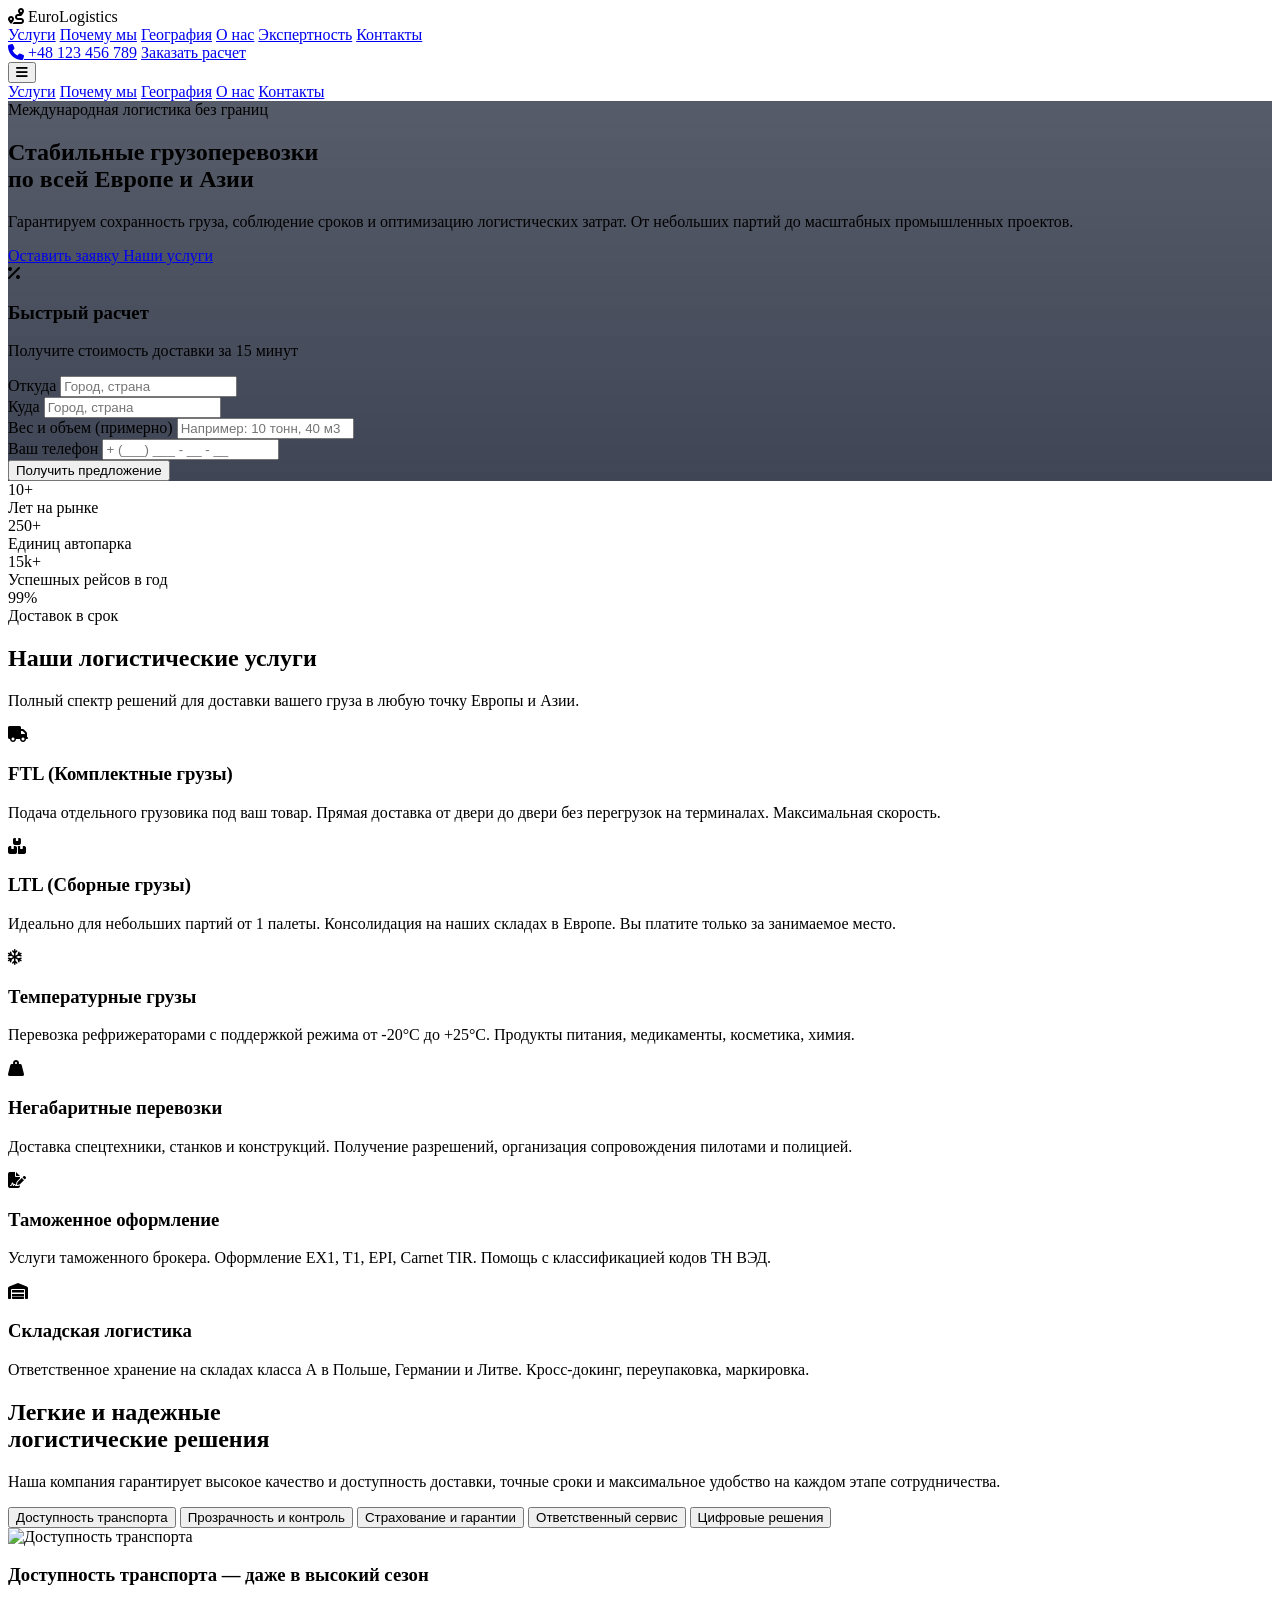
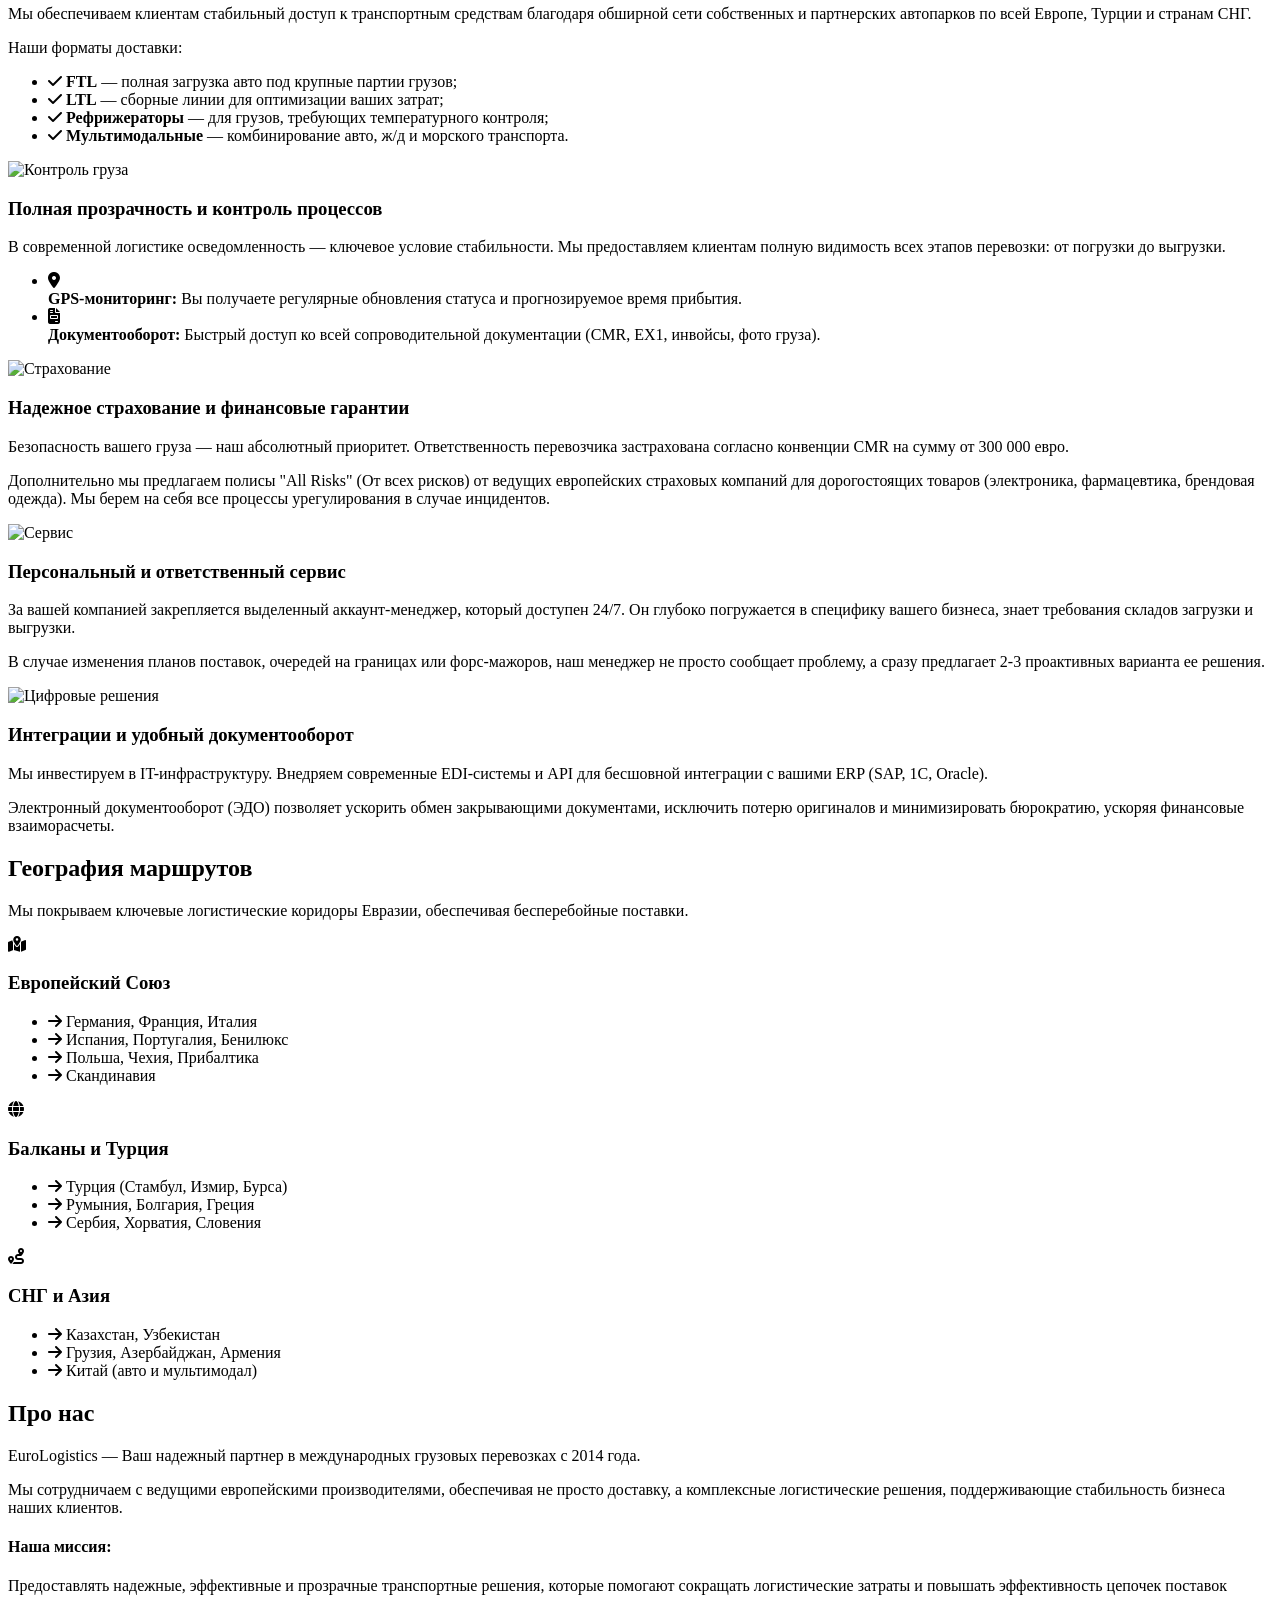
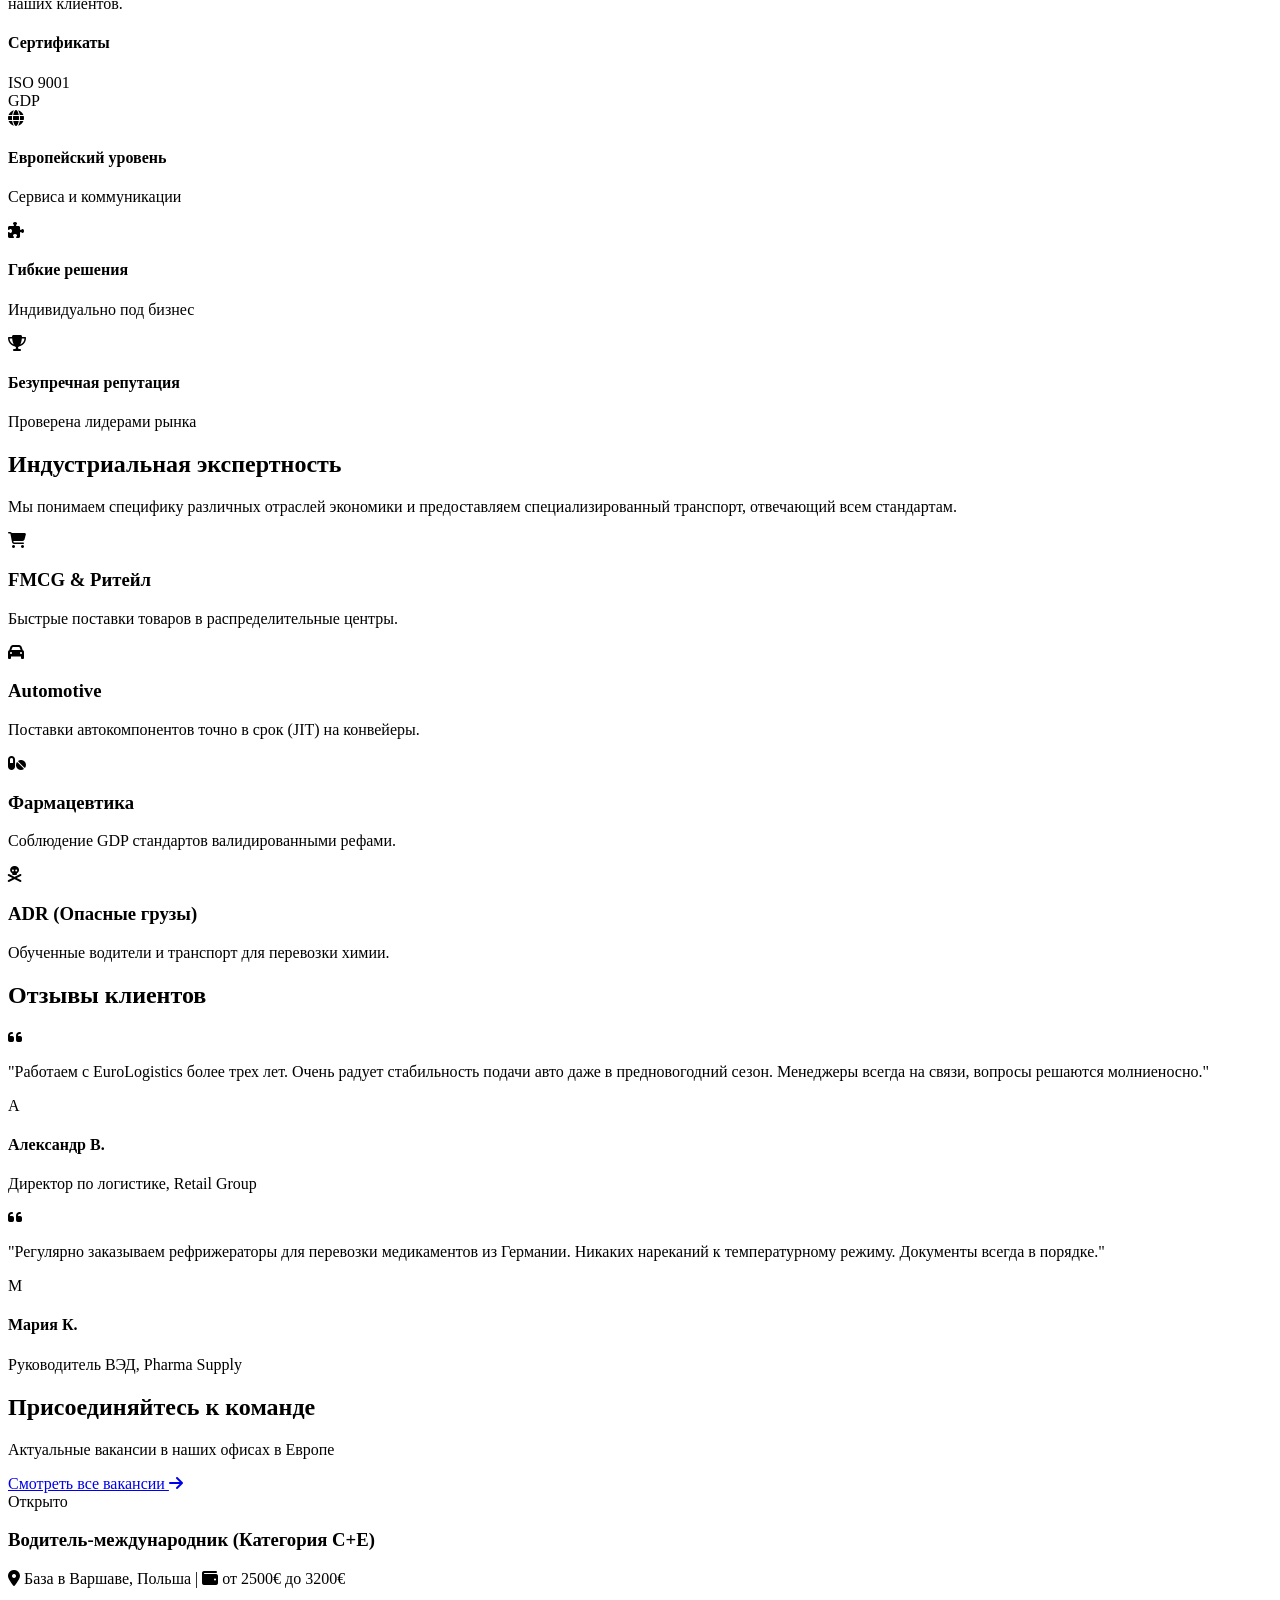
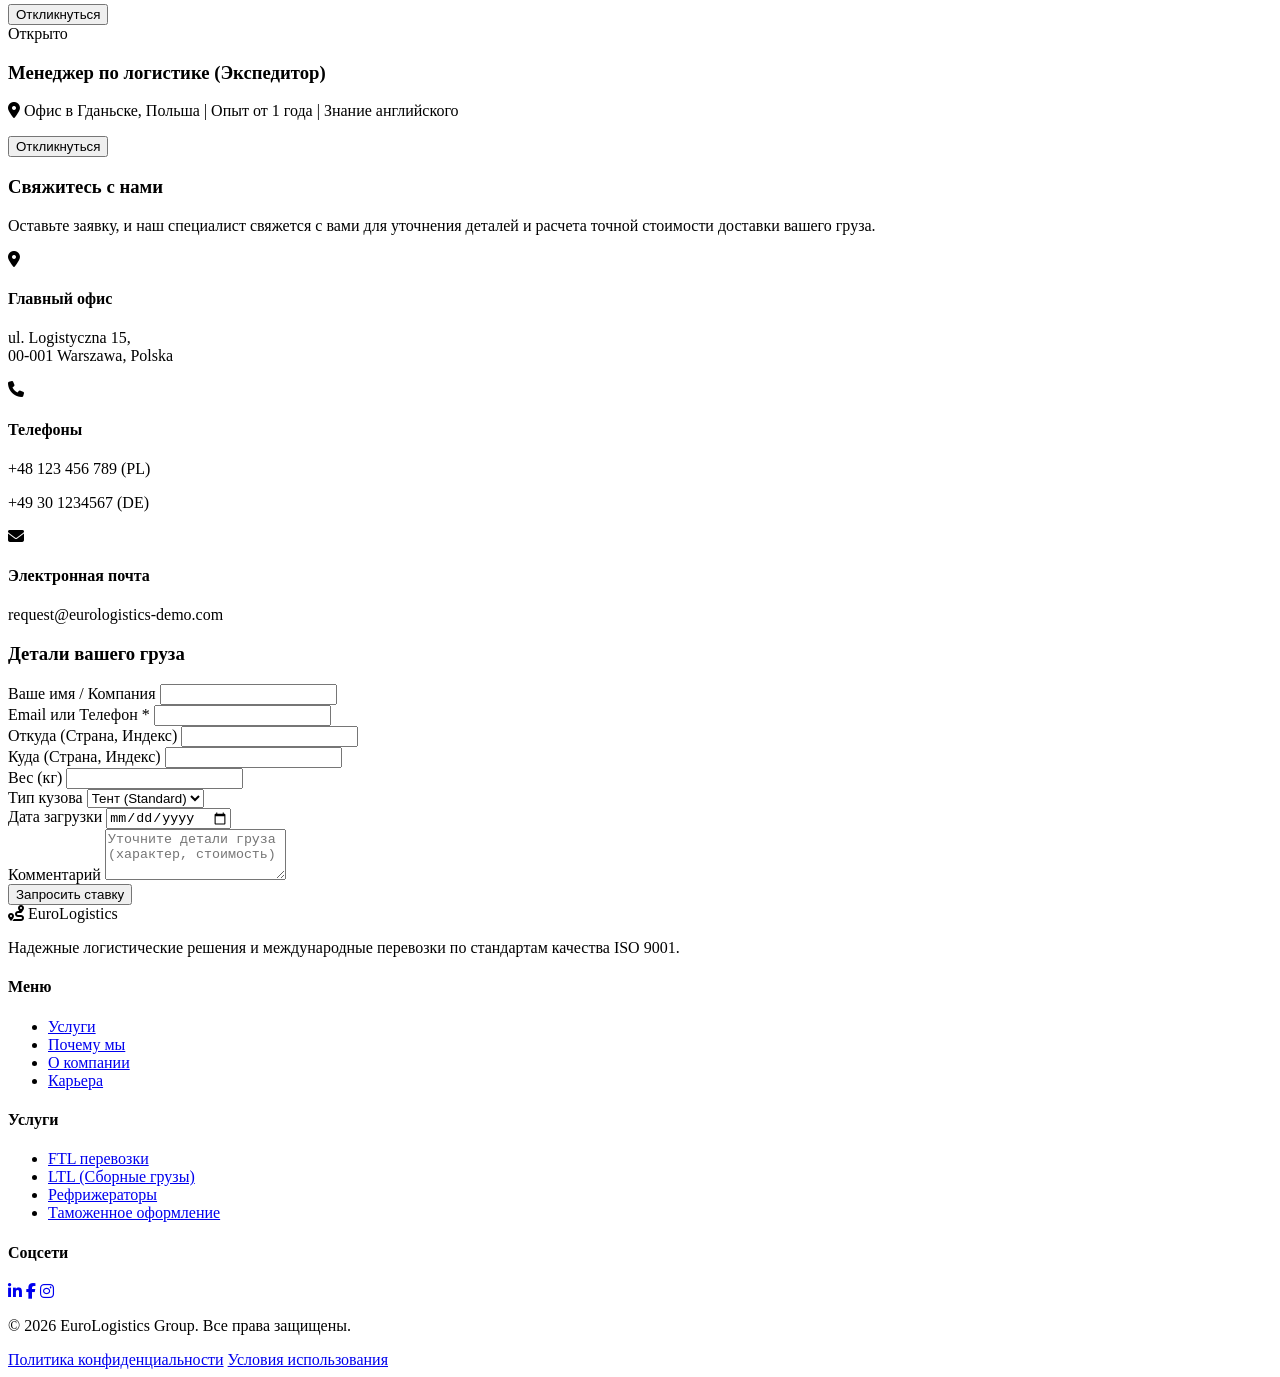
==== web_projects/EuroLogistics.html @ c2e9f3ca "Create EuroLogistics.html" ====
<!DOCTYPE html>
<html lang="ru" class="scroll-smooth">
<head>
  <meta charset="UTF-8">
  <meta name="viewport" content="width=device-width, initial-scale=1.0">
  <title>EuroLogistics - Комплексные логистические решения</title>
  <script src="https://cdn.tailwindcss.com"></script>
  <link rel="stylesheet" href="https://cdnjs.cloudflare.com/ajax/libs/font-awesome/6.4.0/css/all.min.css">
  <link href="https://fonts.googleapis.com/css2?family=Inter:wght@300;400;500;600;700;800&display=swap" rel="stylesheet">
  <script>
    tailwind.config = {
      theme: {
        extend: {
          fontFamily: {
            sans: ['Inter', 'sans-serif'],
          },
          colors: {
            primary: '#0f172a',
            accent: '#dc2626',
            light: '#f8fafc',
            dark: '#1e293b'
          }
        }
      }
    }
  </script>
  <style>
    .hero-bg {
      background-image: linear-gradient(rgba(15, 23, 42, 0.7), rgba(15, 23, 42, 0.8)), url('https://images.unsplash.com/photo-1519003722824-194d4455a60c?ixlib=rb-4.0.3&auto=format&fit=crop&w=1920&q=80');
      background-size: cover;
      background-position: center;
    }
    .animate-fade-in {
      animation: fadeIn 0.4s ease-in-out;
    }
    @keyframes fadeIn {
      from { opacity: 0; transform: translateY(10px); }
      to { opacity: 1; transform: translateY(0); }
    }
  </style>
</head>
<body class="font-sans text-gray-800 antialiased bg-white">

<nav class="fixed w-full z-50 bg-white/95 backdrop-blur-sm shadow-sm border-b border-gray-100 transition duration-300">
  <div class="max-w-7xl mx-auto px-4 sm:px-6 lg:px-8">
    <div class="flex justify-between items-center h-20">
      <div class="flex-shrink-0 flex items-center cursor-pointer">
        <i class="fa-solid fa-route text-accent text-3xl mr-2"></i>
        <span class="font-extrabold text-2xl tracking-tight text-primary">Euro<span class="text-accent">Logistics</span></span>
      </div>
      <div class="hidden lg:flex space-x-6">
        <a href="#services" class="text-sm font-semibold text-gray-700 hover:text-accent transition">Услуги</a>
        <a href="#solutions" class="text-sm font-semibold text-gray-700 hover:text-accent transition">Почему мы</a>
        <a href="#geography" class="text-sm font-semibold text-gray-700 hover:text-accent transition">География</a>
        <a href="#about" class="text-sm font-semibold text-gray-700 hover:text-accent transition">О нас</a>
        <a href="#expertise" class="text-sm font-semibold text-gray-700 hover:text-accent transition">Экспертность</a>
        <a href="#contact" class="text-sm font-semibold text-gray-700 hover:text-accent transition">Контакты</a>
      </div>
      <div class="hidden lg:flex items-center space-x-4">
        <a href="tel:+48123456789" class="font-bold text-primary"><i class="fa-solid fa-phone mr-1 text-accent"></i> +48 123 456 789</a>
        <a href="#contact" class="bg-accent text-white px-5 py-2.5 rounded text-sm font-bold hover:bg-red-700 transition shadow-md">Заказать расчет</a>
      </div>
      <div class="lg:hidden flex items-center">
        <button id="mobile-menu-btn" class="text-primary focus:outline-none">
          <i class="fa-solid fa-bars text-2xl"></i>
        </button>
      </div>
    </div>
  </div>
  <div id="mobile-menu" class="hidden lg:hidden bg-white border-t border-gray-100">
    <div class="px-2 pt-2 pb-3 space-y-1 sm:px-3 flex flex-col">
      <a href="#services" class="block px-3 py-2 text-base font-medium text-gray-700 hover:text-accent hover:bg-gray-50">Услуги</a>
      <a href="#solutions" class="block px-3 py-2 text-base font-medium text-gray-700 hover:text-accent hover:bg-gray-50">Почему мы</a>
      <a href="#geography" class="block px-3 py-2 text-base font-medium text-gray-700 hover:text-accent hover:bg-gray-50">География</a>
      <a href="#about" class="block px-3 py-2 text-base font-medium text-gray-700 hover:text-accent hover:bg-gray-50">О нас</a>
      <a href="#contact" class="block px-3 py-2 text-base font-medium text-gray-700 hover:text-accent hover:bg-gray-50">Контакты</a>
    </div>
  </div>
</nav>

<section class="hero-bg relative pt-32 pb-24 lg:pt-40 lg:pb-32 flex items-center min-h-[85vh]">
  <div class="relative max-w-7xl mx-auto px-4 sm:px-6 lg:px-8 flex flex-col lg:flex-row items-center gap-12">
    <div class="lg:w-3/5 text-center lg:text-left">
      <div class="inline-block bg-accent/20 border border-accent/50 text-white px-4 py-1.5 rounded-full text-sm font-semibold mb-6 backdrop-blur-sm">
        Международная логистика без границ
      </div>
      <h1 class="text-4xl md:text-5xl lg:text-6xl font-extrabold text-white leading-tight mb-6">
        Стабильные грузоперевозки <br class="hidden md:block">
        <span class="text-transparent bg-clip-text bg-gradient-to-r from-red-400 to-accent">по всей Европе и Азии</span>
      </h1>
      <p class="text-lg md:text-xl text-gray-300 mb-8 max-w-2xl mx-auto lg:mx-0">
        Гарантируем сохранность груза, соблюдение сроков и оптимизацию логистических затрат. От небольших партий до масштабных промышленных проектов.
      </p>
      <div class="flex flex-col sm:flex-row gap-4 justify-center lg:justify-start">
        <a href="#contact" class="bg-accent text-white px-8 py-4 rounded font-bold text-lg hover:bg-red-700 transition shadow-lg shadow-red-900/50">
          Оставить заявку
        </a>
        <a href="#services" class="bg-white/10 border border-white/30 text-white px-8 py-4 rounded font-bold text-lg hover:bg-white hover:text-primary transition backdrop-blur-sm">
          Наши услуги
        </a>
      </div>
    </div>

    <div class="lg:w-2/5 w-full max-w-md bg-white p-8 rounded-xl shadow-2xl relative">
      <div class="absolute -top-4 -right-4 bg-accent w-12 h-12 rounded-full flex items-center justify-center shadow-lg text-white">
        <i class="fa-solid fa-percent text-xl"></i>
      </div>
      <h3 class="text-2xl font-bold mb-2 text-primary">Быстрый расчет</h3>
      <p class="text-gray-500 text-sm mb-6">Получите стоимость доставки за 15 минут</p>
      <form class="space-y-4">
        <div class="flex gap-4">
          <div class="w-1/2">
            <label class="block text-xs font-semibold text-gray-500 mb-1 uppercase">Откуда</label>
            <input type="text" placeholder="Город, страна" class="w-full px-4 py-2.5 bg-gray-50 border border-gray-200 rounded focus:bg-white focus:outline-none focus:ring-2 focus:ring-accent/50 focus:border-accent transition">
          </div>
          <div class="w-1/2">
            <label class="block text-xs font-semibold text-gray-500 mb-1 uppercase">Куда</label>
            <input type="text" placeholder="Город, страна" class="w-full px-4 py-2.5 bg-gray-50 border border-gray-200 rounded focus:bg-white focus:outline-none focus:ring-2 focus:ring-accent/50 focus:border-accent transition">
          </div>
        </div>
        <div>
          <label class="block text-xs font-semibold text-gray-500 mb-1 uppercase">Вес и объем (примерно)</label>
          <input type="text" placeholder="Например: 10 тонн, 40 м3" class="w-full px-4 py-2.5 bg-gray-50 border border-gray-200 rounded focus:bg-white focus:outline-none focus:ring-2 focus:ring-accent/50 focus:border-accent transition">
        </div>
        <div>
          <label class="block text-xs font-semibold text-gray-500 mb-1 uppercase">Ваш телефон</label>
          <input type="tel" placeholder="+ (___) ___ - __ - __" class="w-full px-4 py-2.5 bg-gray-50 border border-gray-200 rounded focus:bg-white focus:outline-none focus:ring-2 focus:ring-accent/50 focus:border-accent transition">
        </div>
        <button type="button" class="w-full bg-primary text-white font-bold py-3.5 rounded hover:bg-slate-800 transition mt-2">
          Получить предложение
        </button>
      </form>
    </div>
  </div>
</section>

<section class="bg-primary text-white py-12 border-b border-gray-800">
  <div class="max-w-7xl mx-auto px-4 sm:px-6 lg:px-8">
    <div class="grid grid-cols-2 md:grid-cols-4 gap-8 text-center divide-x divide-gray-700">
      <div>
        <div class="text-4xl font-extrabold text-accent mb-2">10+</div>
        <div class="text-sm font-medium text-gray-400">Лет на рынке</div>
      </div>
      <div>
        <div class="text-4xl font-extrabold text-accent mb-2">250+</div>
        <div class="text-sm font-medium text-gray-400">Единиц автопарка</div>
      </div>
      <div>
        <div class="text-4xl font-extrabold text-accent mb-2">15k+</div>
        <div class="text-sm font-medium text-gray-400">Успешных рейсов в год</div>
      </div>
      <div>
        <div class="text-4xl font-extrabold text-accent mb-2">99%</div>
        <div class="text-sm font-medium text-gray-400">Доставок в срок</div>
      </div>
    </div>
  </div>
</section>

<section id="services" class="py-24 bg-white">
  <div class="max-w-7xl mx-auto px-4 sm:px-6 lg:px-8">
    <div class="text-center mb-16">
      <h2 class="text-3xl md:text-4xl font-extrabold text-primary mb-4">Наши логистические <span class="text-accent">услуги</span></h2>
      <p class="text-gray-600 max-w-2xl mx-auto">Полный спектр решений для доставки вашего груза в любую точку Европы и Азии.</p>
    </div>

    <div class="grid md:grid-cols-2 lg:grid-cols-3 gap-8">
      <div class="bg-light p-8 rounded-xl shadow-sm hover:shadow-xl transition duration-300 border border-gray-100 group">
        <div class="w-16 h-16 bg-white rounded-full flex items-center justify-center mb-6 shadow-sm group-hover:bg-accent group-hover:text-white transition">
          <i class="fa-solid fa-truck text-2xl text-primary group-hover:text-white"></i>
        </div>
        <h3 class="text-xl font-bold mb-3 text-primary">FTL (Комплектные грузы)</h3>
        <p class="text-gray-600 text-sm">Подача отдельного грузовика под ваш товар. Прямая доставка от двери до двери без перегрузок на терминалах. Максимальная скорость.</p>
      </div>

      <div class="bg-light p-8 rounded-xl shadow-sm hover:shadow-xl transition duration-300 border border-gray-100 group">
        <div class="w-16 h-16 bg-white rounded-full flex items-center justify-center mb-6 shadow-sm group-hover:bg-accent group-hover:text-white transition">
          <i class="fa-solid fa-boxes-stacked text-2xl text-primary group-hover:text-white"></i>
        </div>
        <h3 class="text-xl font-bold mb-3 text-primary">LTL (Сборные грузы)</h3>
        <p class="text-gray-600 text-sm">Идеально для небольших партий от 1 палеты. Консолидация на наших складах в Европе. Вы платите только за занимаемое место.</p>
      </div>

      <div class="bg-light p-8 rounded-xl shadow-sm hover:shadow-xl transition duration-300 border border-gray-100 group">
        <div class="w-16 h-16 bg-white rounded-full flex items-center justify-center mb-6 shadow-sm group-hover:bg-accent group-hover:text-white transition">
          <i class="fa-regular fa-snowflake text-2xl text-primary group-hover:text-white"></i>
        </div>
        <h3 class="text-xl font-bold mb-3 text-primary">Температурные грузы</h3>
        <p class="text-gray-600 text-sm">Перевозка рефрижераторами с поддержкой режима от -20°C до +25°C. Продукты питания, медикаменты, косметика, химия.</p>
      </div>

      <div class="bg-light p-8 rounded-xl shadow-sm hover:shadow-xl transition duration-300 border border-gray-100 group">
        <div class="w-16 h-16 bg-white rounded-full flex items-center justify-center mb-6 shadow-sm group-hover:bg-accent group-hover:text-white transition">
          <i class="fa-solid fa-weight-hanging text-2xl text-primary group-hover:text-white"></i>
        </div>
        <h3 class="text-xl font-bold mb-3 text-primary">Негабаритные перевозки</h3>
        <p class="text-gray-600 text-sm">Доставка спецтехники, станков и конструкций. Получение разрешений, организация сопровождения пилотами и полицией.</p>
      </div>

      <div class="bg-light p-8 rounded-xl shadow-sm hover:shadow-xl transition duration-300 border border-gray-100 group">
        <div class="w-16 h-16 bg-white rounded-full flex items-center justify-center mb-6 shadow-sm group-hover:bg-accent group-hover:text-white transition">
          <i class="fa-solid fa-file-signature text-2xl text-primary group-hover:text-white"></i>
        </div>
        <h3 class="text-xl font-bold mb-3 text-primary">Таможенное оформление</h3>
        <p class="text-gray-600 text-sm">Услуги таможенного брокера. Оформление EX1, T1, EPI, Carnet TIR. Помощь с классификацией кодов ТН ВЭД.</p>
      </div>

      <div class="bg-light p-8 rounded-xl shadow-sm hover:shadow-xl transition duration-300 border border-gray-100 group">
        <div class="w-16 h-16 bg-white rounded-full flex items-center justify-center mb-6 shadow-sm group-hover:bg-accent group-hover:text-white transition">
          <i class="fa-solid fa-warehouse text-2xl text-primary group-hover:text-white"></i>
        </div>
        <h3 class="text-xl font-bold mb-3 text-primary">Складская логистика</h3>
        <p class="text-gray-600 text-sm">Ответственное хранение на складах класса А в Польше, Германии и Литве. Кросс-докинг, переупаковка, маркировка.</p>
      </div>
    </div>
  </div>
</section>

<section id="solutions" class="py-24 bg-light border-y border-gray-200">
  <div class="max-w-7xl mx-auto px-4 sm:px-6 lg:px-8">
    <div class="mb-12">
      <h2 class="text-3xl md:text-4xl font-extrabold text-primary mb-4">Легкие и надежные <br>логистические решения</h2>
      <p class="text-gray-600 max-w-2xl">Наша компания гарантирует высокое качество и доступность доставки, точные сроки и максимальное удобство на каждом этапе сотрудничества.</p>
    </div>

    <div class="flex flex-col lg:flex-row gap-10">
      <div class="lg:w-1/4 space-y-2">
        <button class="tab-btn w-full text-left px-5 py-4 border-l-4 border-accent text-primary font-bold bg-white shadow-sm transition-all rounded-r" data-target="tab-availability">
          Доступность транспорта
        </button>
        <button class="tab-btn w-full text-left px-5 py-4 border-l-4 border-transparent text-gray-500 hover:bg-gray-50 font-medium transition-all rounded-r" data-target="tab-transparency">
          Прозрачность и контроль
        </button>
        <button class="tab-btn w-full text-left px-5 py-4 border-l-4 border-transparent text-gray-500 hover:bg-gray-50 font-medium transition-all rounded-r" data-target="tab-insurance">
          Страхование и гарантии
        </button>
        <button class="tab-btn w-full text-left px-5 py-4 border-l-4 border-transparent text-gray-500 hover:bg-gray-50 font-medium transition-all rounded-r" data-target="tab-service">
          Ответственный сервис
        </button>
        <button class="tab-btn w-full text-left px-5 py-4 border-l-4 border-transparent text-gray-500 hover:bg-gray-50 font-medium transition-all rounded-r" data-target="tab-finance">
          Цифровые решения
        </button>
      </div>

      <div class="lg:w-3/4 bg-white p-8 rounded-xl shadow-lg border border-gray-100">
        <div id="tab-availability" class="tab-content block animate-fade-in">
          <img src="https://images.unsplash.com/photo-1601584115197-04ecc0da31d7?ixlib=rb-4.0.3&auto=format&fit=crop&w=1200&q=80" alt="Доступность транспорта" class="w-full h-72 object-cover rounded-lg mb-8">
          <h3 class="text-2xl font-bold text-primary mb-4">Доступность транспорта — даже в высокий сезон</h3>
          <p class="text-gray-600 mb-4">Мы обеспечиваем клиентам стабильный доступ к транспортным средствам благодаря обширной сети собственных и партнерских автопарков по всей Европе, Турции и странам СНГ.</p>
          <p class="text-gray-600 mb-4 font-semibold">Наши форматы доставки:</p>
          <ul class="space-y-2 text-gray-600 mb-6">
            <li><i class="fa-solid fa-check text-accent mr-2"></i> <b>FTL</b> — полная загрузка авто под крупные партии грузов;</li>
            <li><i class="fa-solid fa-check text-accent mr-2"></i> <b>LTL</b> — сборные линии для оптимизации ваших затрат;</li>
            <li><i class="fa-solid fa-check text-accent mr-2"></i> <b>Рефрижераторы</b> — для грузов, требующих температурного контроля;</li>
            <li><i class="fa-solid fa-check text-accent mr-2"></i> <b>Мультимодальные</b> — комбинирование авто, ж/д и морского транспорта.</li>
          </ul>
        </div>

        <div id="tab-transparency" class="tab-content hidden animate-fade-in">
          <img src="https://images.unsplash.com/photo-1519003300449-424ad0405076?ixlib=rb-4.0.3&auto=format&fit=crop&w=1200&q=80" alt="Контроль груза" class="w-full h-72 object-cover rounded-lg mb-8">
          <h3 class="text-2xl font-bold text-primary mb-4">Полная прозрачность и контроль процессов</h3>
          <p class="text-gray-600 mb-4">В современной логистике осведомленность — ключевое условие стабильности. Мы предоставляем клиентам полную видимость всех этапов перевозки: от погрузки до выгрузки.</p>
          <ul class="space-y-4 text-gray-600 mb-6 mt-6">
            <li class="flex items-start">
              <div class="bg-red-100 p-2 rounded text-accent mr-4 mt-1"><i class="fa-solid fa-location-dot"></i></div>
              <div><b>GPS-мониторинг:</b> Вы получаете регулярные обновления статуса и прогнозируемое время прибытия.</div>
            </li>
            <li class="flex items-start">
              <div class="bg-red-100 p-2 rounded text-accent mr-4 mt-1"><i class="fa-solid fa-file-invoice"></i></div>
              <div><b>Документооборот:</b> Быстрый доступ ко всей сопроводительной документации (CMR, EX1, инвойсы, фото груза).</div>
            </li>
          </ul>
        </div>

        <div id="tab-insurance" class="tab-content hidden animate-fade-in">
          <img src="https://images.unsplash.com/photo-1454165804606-c3d57bc86b40?ixlib=rb-4.0.3&auto=format&fit=crop&w=1200&q=80" alt="Страхование" class="w-full h-72 object-cover rounded-lg mb-8">
          <h3 class="text-2xl font-bold text-primary mb-4">Надежное страхование и финансовые гарантии</h3>
          <p class="text-gray-600 mb-4">Безопасность вашего груза — наш абсолютный приоритет. Ответственность перевозчика застрахована согласно конвенции CMR на сумму от 300 000 евро.</p>
          <p class="text-gray-600 mb-4">Дополнительно мы предлагаем полисы "All Risks" (От всех рисков) от ведущих европейских страховых компаний для дорогостоящих товаров (электроника, фармацевтика, брендовая одежда). Мы берем на себя все процессы урегулирования в случае инцидентов.</p>
        </div>

        <div id="tab-service" class="tab-content hidden animate-fade-in">
          <img src="https://images.unsplash.com/photo-1556740738-b6a63e27c4df?ixlib=rb-4.0.3&auto=format&fit=crop&w=1200&q=80" alt="Сервис" class="w-full h-72 object-cover rounded-lg mb-8">
          <h3 class="text-2xl font-bold text-primary mb-4">Персональный и ответственный сервис</h3>
          <p class="text-gray-600 mb-4">За вашей компанией закрепляется выделенный аккаунт-менеджер, который доступен 24/7. Он глубоко погружается в специфику вашего бизнеса, знает требования складов загрузки и выгрузки.</p>
          <p class="text-gray-600 mb-4">В случае изменения планов поставок, очередей на границах или форс-мажоров, наш менеджер не просто сообщает проблему, а сразу предлагает 2-3 проактивных варианта ее решения.</p>
        </div>

        <div id="tab-finance" class="tab-content hidden animate-fade-in">
          <img src="https://images.unsplash.com/photo-1460925895917-afdab827c52f?ixlib=rb-4.0.3&auto=format&fit=crop&w=1200&q=80" alt="Цифровые решения" class="w-full h-72 object-cover rounded-lg mb-8">
          <h3 class="text-2xl font-bold text-primary mb-4">Интеграции и удобный документооборот</h3>
          <p class="text-gray-600 mb-4">Мы инвестируем в IT-инфраструктуру. Внедряем современные EDI-системы и API для бесшовной интеграции с вашими ERP (SAP, 1C, Oracle).</p>
          <p class="text-gray-600 mb-4">Электронный документооборот (ЭДО) позволяет ускорить обмен закрывающими документами, исключить потерю оригиналов и минимизировать бюрократию, ускоряя финансовые взаиморасчеты.</p>
        </div>
      </div>
    </div>
  </div>
</section>
  
<section id="geography" class="py-24 bg-primary text-white">
  <div class="max-w-7xl mx-auto px-4 sm:px-6 lg:px-8">
    <div class="text-center mb-16">
      <h2 class="text-3xl md:text-4xl font-extrabold mb-4">География <span class="text-accent">маршрутов</span></h2>
      <p class="text-gray-400 max-w-2xl mx-auto">Мы покрываем ключевые логистические коридоры Евразии, обеспечивая бесперебойные поставки.</p>
    </div>
    <div class="grid grid-cols-1 md:grid-cols-3 gap-8">
      <div class="p-8 border border-gray-700 rounded-xl bg-dark">
        <i class="fa-solid fa-map-location-dot text-4xl text-accent mb-6"></i>
        <h3 class="text-xl font-bold mb-4">Европейский Союз</h3>
        <ul class="space-y-2 text-gray-400">
          <li><i class="fa-solid fa-arrow-right text-xs text-accent mr-2"></i> Германия, Франция, Италия</li>
          <li><i class="fa-solid fa-arrow-right text-xs text-accent mr-2"></i> Испания, Португалия, Бенилюкс</li>
          <li><i class="fa-solid fa-arrow-right text-xs text-accent mr-2"></i> Польша, Чехия, Прибалтика</li>
          <li><i class="fa-solid fa-arrow-right text-xs text-accent mr-2"></i> Скандинавия</li>
        </ul>
      </div>
      <div class="p-8 border border-gray-700 rounded-xl bg-dark">
        <i class="fa-solid fa-globe text-4xl text-accent mb-6"></i>
        <h3 class="text-xl font-bold mb-4">Балканы и Турция</h3>
        <ul class="space-y-2 text-gray-400">
          <li><i class="fa-solid fa-arrow-right text-xs text-accent mr-2"></i> Турция (Стамбул, Измир, Бурса)</li>
          <li><i class="fa-solid fa-arrow-right text-xs text-accent mr-2"></i> Румыния, Болгария, Греция</li>
          <li><i class="fa-solid fa-arrow-right text-xs text-accent mr-2"></i> Сербия, Хорватия, Словения</li>
        </ul>
      </div>
      <div class="p-8 border border-gray-700 rounded-xl bg-dark">
        <i class="fa-solid fa-route text-4xl text-accent mb-6"></i>
        <h3 class="text-xl font-bold mb-4">СНГ и Азия</h3>
        <ul class="space-y-2 text-gray-400">
          <li><i class="fa-solid fa-arrow-right text-xs text-accent mr-2"></i> Казахстан, Узбекистан</li>
          <li><i class="fa-solid fa-arrow-right text-xs text-accent mr-2"></i> Грузия, Азербайджан, Армения</li>
          <li><i class="fa-solid fa-arrow-right text-xs text-accent mr-2"></i> Китай (авто и мультимодал)</li>
        </ul>
      </div>
    </div>
  </div>
</section>


<section id="about" class="py-24 bg-white">
  <div class="max-w-7xl mx-auto px-4 sm:px-6 lg:px-8">
    <h2 class="text-3xl md:text-4xl font-extrabold text-primary mb-12">Про нас</h2>

    <p class="text-lg text-gray-800 font-semibold mb-6">EuroLogistics — Ваш надежный партнер в международных грузовых перевозках с 2014 года.</p>
    <p class="text-gray-600 mb-10 max-w-4xl">
      Мы сотрудничаем с ведущими европейскими производителями, обеспечивая не просто доставку, а комплексные логистические решения, поддерживающие стабильность бизнеса наших клиентов.
    </p>
    
    <div class="flex flex-col md:flex-row gap-6 mb-16 items-stretch">

      <div class="flex-grow bg-gray-50 p-8 md:p-10 rounded-lg border-t-4 border-[#dc2626]">
        <h4 class="text-2xl font-bold text-primary mb-4">Наша миссия:</h4>
        <p class="text-gray-600 text-base leading-relaxed">
          Предоставлять надежные, эффективные и прозрачные транспортные решения, которые помогают сокращать логистические затраты и повышать эффективность цепочек поставок наших клиентов.
        </p>
      </div>

      <div class="w-full md:w-80 bg-white p-8 rounded-lg shadow-[0_2px_15px_-3px_rgba(0,0,0,0.07)] border border-gray-100 flex flex-col items-center justify-center">
        <h4 class="text-sm font-bold text-gray-500 uppercase mb-6 tracking-wider">Сертификаты</h4>
        <div class="flex gap-4">
          <div class="w-24 h-28 bg-gray-100 flex items-center justify-center text-sm text-gray-500 font-bold border border-gray-200">ISO 9001</div>
          <div class="w-24 h-28 bg-gray-100 flex items-center justify-center text-sm text-gray-500 font-bold border border-gray-200">GDP</div>
        </div>
      </div>

    </div>

    <div class="grid md:grid-cols-3 gap-6">
      <div class="bg-white rounded-xl p-8 shadow-[0_4px_20px_-4px_rgba(0,0,0,0.05)] border border-gray-50 flex items-center gap-6 hover:-translate-y-1 transition duration-300">
        <div class="text-4xl text-accent"><i class="fa-solid fa-globe"></i></div>
        <div>
          <h4 class="font-bold text-primary text-lg">Европейский уровень</h4>
          <p class="text-sm text-gray-500 mt-1">Сервиса и коммуникации</p>
        </div>
      </div>
      <div class="bg-white rounded-xl p-8 shadow-[0_4px_20px_-4px_rgba(0,0,0,0.05)] border border-gray-50 flex items-center gap-6 hover:-translate-y-1 transition duration-300">
        <div class="text-4xl text-accent"><i class="fa-solid fa-puzzle-piece"></i></div>
        <div>
          <h4 class="font-bold text-primary text-lg">Гибкие решения</h4>
          <p class="text-sm text-gray-500 mt-1">Индивидуально под бизнес</p>
        </div>
      </div>
      <div class="bg-white rounded-xl p-8 shadow-[0_4px_20px_-4px_rgba(0,0,0,0.05)] border border-gray-50 flex items-center gap-6 hover:-translate-y-1 transition duration-300">
        <div class="text-4xl text-accent"><i class="fa-solid fa-trophy"></i></div>
        <div>
          <h4 class="font-bold text-primary text-lg">Безупречная репутация</h4>
          <p class="text-sm text-gray-500 mt-1">Проверена лидерами рынка</p>
        </div>
      </div>
    </div>
  </div>
</section>

<section id="expertise" class="py-24 bg-light border-y border-gray-200">
  <div class="max-w-7xl mx-auto px-4 sm:px-6 lg:px-8">
    <div class="text-center mb-16">
      <h2 class="text-3xl md:text-4xl font-extrabold mb-4 text-primary">Индустриальная <span class="text-accent">экспертность</span></h2>
      <p class="text-gray-600 max-w-2xl mx-auto">Мы понимаем специфику различных отраслей экономики и предоставляем специализированный транспорт, отвечающий всем стандартам.</p>
    </div>

    <div class="grid grid-cols-2 md:grid-cols-4 gap-6 text-center">
      <div class="p-8 border border-gray-200 rounded-xl bg-white hover:shadow-lg transition">
        <i class="fa-solid fa-cart-shopping text-4xl text-accent mb-4"></i>
        <h3 class="font-bold text-lg mb-2 text-primary">FMCG & Ритейл</h3>
        <p class="text-sm text-gray-500">Быстрые поставки товаров в распределительные центры.</p>
      </div>
      <div class="p-8 border border-gray-200 rounded-xl bg-white hover:shadow-lg transition">
        <i class="fa-solid fa-car text-4xl text-accent mb-4"></i>
        <h3 class="font-bold text-lg mb-2 text-primary">Automotive</h3>
        <p class="text-sm text-gray-500">Поставки автокомпонентов точно в срок (JIT) на конвейеры.</p>
      </div>
      <div class="p-8 border border-gray-200 rounded-xl bg-white hover:shadow-lg transition">
        <i class="fa-solid fa-pills text-4xl text-accent mb-4"></i>
        <h3 class="font-bold text-lg mb-2 text-primary">Фармацевтика</h3>
        <p class="text-sm text-gray-500">Соблюдение GDP стандартов валидированными рефами.</p>
      </div>
      <div class="p-8 border border-gray-200 rounded-xl bg-white hover:shadow-lg transition">
        <i class="fa-solid fa-skull-crossbones text-4xl text-accent mb-4"></i>
        <h3 class="font-bold text-lg mb-2 text-primary">ADR (Опасные грузы)</h3>
        <p class="text-sm text-gray-500">Обученные водители и транспорт для перевозки химии.</p>
      </div>
    </div>
  </div>
</section>

<section class="py-24 bg-white">
  <div class="max-w-7xl mx-auto px-4 sm:px-6 lg:px-8">
    <h2 class="text-3xl md:text-4xl font-extrabold text-primary mb-12 text-center">Отзывы <span class="text-accent">клиентов</span></h2>
    <div class="grid md:grid-cols-2 gap-8">
      <div class="bg-gray-50 p-8 rounded-xl relative">
        <i class="fa-solid fa-quote-left text-4xl text-gray-200 absolute top-4 left-4"></i>
        <p class="text-gray-600 mb-6 relative z-10 italic">"Работаем с EuroLogistics более трех лет. Очень радует стабильность подачи авто даже в предновогодний сезон. Менеджеры всегда на связи, вопросы решаются молниеносно."</p>
        <div class="flex items-center">
          <div class="w-12 h-12 bg-primary rounded-full flex items-center justify-center text-white font-bold text-xl mr-4">А</div>
          <div>
            <h4 class="font-bold text-primary">Александр В.</h4>
            <p class="text-sm text-gray-500">Директор по логистике, Retail Group</p>
          </div>
        </div>
      </div>
      <div class="bg-gray-50 p-8 rounded-xl relative">
        <i class="fa-solid fa-quote-left text-4xl text-gray-200 absolute top-4 left-4"></i>
        <p class="text-gray-600 mb-6 relative z-10 italic">"Регулярно заказываем рефрижераторы для перевозки медикаментов из Германии. Никаких нареканий к температурному режиму. Документы всегда в порядке."</p>
        <div class="flex items-center">
          <div class="w-12 h-12 bg-accent rounded-full flex items-center justify-center text-white font-bold text-xl mr-4">M</div>
          <div>
            <h4 class="font-bold text-primary">Мария К.</h4>
            <p class="text-sm text-gray-500">Руководитель ВЭД, Pharma Supply</p>
          </div>
        </div>
      </div>
    </div>
  </div>
</section>

<section id="careers" class="py-24 bg-primary text-white">
  <div class="max-w-5xl mx-auto px-4 sm:px-6 lg:px-8">
    <div class="flex flex-col md:flex-row justify-between items-end mb-12 border-b border-gray-700 pb-4">
      <div>
        <h2 class="text-3xl md:text-4xl font-extrabold mb-2">Присоединяйтесь к <span class="text-accent">команде</span></h2>
        <p class="text-gray-400">Актуальные вакансии в наших офисах в Европе</p>
      </div>
      <a href="#contact" class="hidden md:inline-block text-accent font-bold hover:underline mt-4 md:mt-0">Смотреть все вакансии <i class="fa-solid fa-arrow-right text-sm ml-1"></i></a>
    </div>

    <div class="space-y-4">
      <div class="bg-dark p-6 rounded-lg border border-gray-700 flex flex-col md:flex-row justify-between items-center gap-4 hover:border-accent transition">
        <div>
          <div class="inline-block px-2 py-1 bg-green-900/50 text-green-400 border border-green-800 text-xs font-bold rounded mb-2">Открыто</div>
          <h3 class="text-xl font-bold mb-1">Водитель-международник (Категория C+E)</h3>
          <p class="text-sm text-gray-400"><i class="fa-solid fa-location-dot mr-1"></i> База в Варшаве, Польша | <i class="fa-solid fa-wallet ml-3 mr-1"></i> от 2500€ до 3200€</p>
        </div>
        <button class="w-full md:w-auto px-6 py-2 border-2 border-accent text-white font-bold rounded hover:bg-accent transition">Откликнуться</button>
      </div>
      <div class="bg-dark p-6 rounded-lg border border-gray-700 flex flex-col md:flex-row justify-between items-center gap-4 hover:border-accent transition">
        <div>
          <div class="inline-block px-2 py-1 bg-green-900/50 text-green-400 border border-green-800 text-xs font-bold rounded mb-2">Открыто</div>
          <h3 class="text-xl font-bold mb-1">Менеджер по логистике (Экспедитор)</h3>
          <p class="text-sm text-gray-400"><i class="fa-solid fa-location-dot mr-1"></i> Офис в Гданьске, Польша | Опыт от 1 года | Знание английского</p>
        </div>
        <button class="w-full md:w-auto px-6 py-2 border-2 border-accent text-white font-bold rounded hover:bg-accent transition">Откликнуться</button>
      </div>
    </div>
  </div>
</section>

<section id="contact" class="bg-light pt-24 pb-0">
  <div class="max-w-7xl mx-auto px-4 sm:px-6 lg:px-8 mb-24">
    <div class="bg-white rounded-2xl shadow-2xl overflow-hidden flex flex-col lg:flex-row border border-gray-200">

      <div class="lg:w-2/5 bg-primary text-white p-10 flex flex-col justify-between relative overflow-hidden">
        <div class="absolute -top-24 -left-24 w-64 h-64 bg-accent/30 rounded-full blur-3xl"></div>
        <div class="relative z-10">
          <h3 class="text-3xl font-bold mb-4">Свяжитесь с нами</h3>
          <p class="text-gray-400 mb-10 text-sm">Оставьте заявку, и наш специалист свяжется с вами для уточнения деталей и расчета точной стоимости доставки вашего груза.</p>

          <div class="space-y-8">
            <div class="flex items-start">
              <div class="bg-white/10 p-3 rounded-lg mr-4">
                <i class="fa-solid fa-location-dot text-accent text-xl"></i>
              </div>
              <div>
                <h4 class="font-bold text-gray-200">Главный офис</h4>
                <p class="text-gray-400 text-sm mt-1">ul. Logistyczna 15,<br> 00-001 Warszawa, Polska</p>
              </div>
            </div>
            <div class="flex items-start">
              <div class="bg-white/10 p-3 rounded-lg mr-4">
                <i class="fa-solid fa-phone text-accent text-xl"></i>
              </div>
              <div>
                <h4 class="font-bold text-gray-200">Телефоны</h4>
                <p class="text-gray-400 text-sm mt-1">+48 123 456 789 (PL)</p>
                <p class="text-gray-400 text-sm">+49 30 1234567 (DE)</p>
              </div>
            </div>
            <div class="flex items-start">
              <div class="bg-white/10 p-3 rounded-lg mr-4">
                <i class="fa-solid fa-envelope text-accent text-xl"></i>
              </div>
              <div>
                <h4 class="font-bold text-gray-200">Электронная почта</h4>
                <p class="text-gray-400 text-sm mt-1">request@eurologistics-demo.com</p>
              </div>
            </div>
          </div>
        </div>
      </div>

      <div class="lg:w-3/5 p-10 bg-white">
        <h3 class="text-2xl font-bold text-primary mb-6">Детали вашего груза</h3>
        <form class="space-y-6">
          <div class="grid grid-cols-1 md:grid-cols-2 gap-6">
            <div>
              <label class="block text-xs font-bold text-gray-700 mb-2 uppercase tracking-wide">Ваше имя / Компания</label>
              <input type="text" class="w-full px-4 py-3 bg-gray-50 border border-gray-200 rounded focus:bg-white focus:outline-none focus:ring-2 focus:ring-accent/50 focus:border-accent">
            </div>
            <div>
              <label class="block text-xs font-bold text-gray-700 mb-2 uppercase tracking-wide">Email или Телефон *</label>
              <input type="text" class="w-full px-4 py-3 bg-gray-50 border border-gray-200 rounded focus:bg-white focus:outline-none focus:ring-2 focus:ring-accent/50 focus:border-accent" required>
            </div>
          </div>

          <div class="grid grid-cols-1 md:grid-cols-2 gap-6">
            <div>
              <label class="block text-xs font-bold text-gray-700 mb-2 uppercase tracking-wide">Откуда (Страна, Индекс)</label>
              <input type="text" class="w-full px-4 py-3 bg-gray-50 border border-gray-200 rounded focus:bg-white focus:outline-none focus:ring-2 focus:ring-accent/50 focus:border-accent">
            </div>
            <div>
              <label class="block text-xs font-bold text-gray-700 mb-2 uppercase tracking-wide">Куда (Страна, Индекс)</label>
              <input type="text" class="w-full px-4 py-3 bg-gray-50 border border-gray-200 rounded focus:bg-white focus:outline-none focus:ring-2 focus:ring-accent/50 focus:border-accent">
            </div>
          </div>

          <div class="grid grid-cols-1 md:grid-cols-3 gap-6">
            <div>
              <label class="block text-xs font-bold text-gray-700 mb-2 uppercase tracking-wide">Вес (кг)</label>
              <input type="number" step="50" class="w-full px-4 py-3 bg-gray-50 border border-gray-200 rounded focus:bg-white focus:outline-none focus:ring-2 focus:ring-accent/50 focus:border-accent">
            </div>
            <div>
              <label class="block text-xs font-bold text-gray-700 mb-2 uppercase tracking-wide">Тип кузова</label>
              <select class="custom-select w-full px-4 h-12 bg-gray-50 border border-gray-200 rounded focus:bg-white focus:outline-none focus:border-gray-400 transition text-gray-800 cursor-pointer">
                <option>Тент (Standard)</option>
                <option>Рефрижератор</option>
                <option>Мега (Mega)</option>
                <option>Сборный (LTL)</option>
              </select>
            </div>
            <div>
              <label class="block text-xs font-bold text-gray-700 mb-2 uppercase tracking-wide">Дата загрузки</label>
              <input type="date" class="w-full px-4 py-3 bg-gray-50 border border-gray-200 rounded focus:bg-white focus:outline-none focus:ring-2 focus:ring-accent/50 focus:border-accent text-gray-600">
            </div>
          </div>

          <div>
            <label class="block text-xs font-bold text-gray-700 mb-2 uppercase tracking-wide">Комментарий</label>
            <textarea rows="3" class="w-full px-4 py-3 bg-gray-50 border border-gray-200 rounded focus:bg-white focus:outline-none focus:ring-2 focus:ring-accent/50 focus:border-accent" placeholder="Уточните детали груза (характер, стоимость)"></textarea>
          </div>

          <button type="submit" class="w-full px-8 py-4 bg-accent text-white font-bold rounded hover:bg-red-700 transition shadow-lg text-lg">
            Запросить ставку
          </button>
        </form>
      </div>
    </div>
  </div>

  <footer class="bg-primary pt-16 pb-8 border-t border-gray-800">
    <div class="max-w-7xl mx-auto px-4 sm:px-6 lg:px-8">
      <div class="grid grid-cols-1 md:grid-cols-4 gap-12 mb-12">
        <div class="col-span-1 md:col-span-1">
          <div class="flex items-center mb-4">
            <i class="fa-solid fa-route text-accent text-2xl mr-2"></i>
            <span class="font-bold text-xl tracking-tight text-white">Euro<span class="text-gray-400">Logistics</span></span>
          </div>
          <p class="text-gray-400 text-sm">Надежные логистические решения и международные перевозки по стандартам качества ISO 9001.</p>
        </div>
        <div>
          <h4 class="text-white font-bold mb-4 uppercase text-sm tracking-wider">Меню</h4>
          <ul class="space-y-2 text-sm text-gray-400">
            <li><a href="#services" class="hover:text-accent transition">Услуги</a></li>
            <li><a href="#solutions" class="hover:text-accent transition">Почему мы</a></li>
            <li><a href="#about" class="hover:text-accent transition">О компании</a></li>
            <li><a href="#careers" class="hover:text-accent transition">Карьера</a></li>
          </ul>
        </div>
        <div>
          <h4 class="text-white font-bold mb-4 uppercase text-sm tracking-wider">Услуги</h4>
          <ul class="space-y-2 text-sm text-gray-400">
            <li><a href="#services" class="hover:text-accent transition">FTL перевозки</a></li>
            <li><a href="#services" class="hover:text-accent transition">LTL (Сборные грузы)</a></li>
            <li><a href="#services" class="hover:text-accent transition">Рефрижераторы</a></li>
            <li><a href="#services" class="hover:text-accent transition">Таможенное оформление</a></li>
          </ul>
        </div>
        <div>
          <h4 class="text-white font-bold mb-4 uppercase text-sm tracking-wider">Соцсети</h4>
          <div class="flex space-x-4">
            <a href="#" class="w-10 h-10 bg-dark rounded flex items-center justify-center text-gray-400 hover:bg-accent hover:text-white transition"><i class="fa-brands fa-linkedin-in"></i></a>
            <a href="#" class="w-10 h-10 bg-dark rounded flex items-center justify-center text-gray-400 hover:bg-accent hover:text-white transition"><i class="fa-brands fa-facebook-f"></i></a>
            <a href="#" class="w-10 h-10 bg-dark rounded flex items-center justify-center text-gray-400 hover:bg-accent hover:text-white transition"><i class="fa-brands fa-instagram"></i></a>
          </div>
        </div>
      </div>
      <div class="border-t border-gray-800 pt-8 flex flex-col md:flex-row justify-between items-center text-xs text-gray-500">
        <p>&copy; 2026 EuroLogistics Group. Все права защищены.</p>
        <div class="space-x-4 mt-4 md:mt-0">
          <a href="#" class="hover:text-white transition">Политика конфиденциальности</a>
          <a href="#" class="hover:text-white transition">Условия использования</a>
        </div>
      </div>
    </div>
  </footer>
</section>

<script>
  document.addEventListener('DOMContentLoaded', () => {
    const tabBtns = document.querySelectorAll('.tab-btn');
    const tabContents = document.querySelectorAll('.tab-content');

    tabBtns.forEach(btn => {
      btn.addEventListener('click', () => {
        tabBtns.forEach(t => {
          t.classList.remove('border-accent', 'text-primary', 'bg-white', 'shadow-sm', 'font-bold');
          t.classList.add('border-transparent', 'text-gray-500', 'font-medium');
        });

        tabContents.forEach(c => c.classList.add('hidden'));

        btn.classList.remove('border-transparent', 'text-gray-500', 'font-medium');
        btn.classList.add('border-accent', 'text-primary', 'bg-white', 'shadow-sm', 'font-bold');

        const targetId = btn.getAttribute('data-target');
        document.getElementById(targetId).classList.remove('hidden');
      });
    });

    const mobileBtn = document.getElementById('mobile-menu-btn');
    const mobileMenu = document.getElementById('mobile-menu');

    mobileBtn.addEventListener('click', () => {
      mobileMenu.classList.toggle('hidden');
    });

    document.querySelectorAll('#mobile-menu a').forEach(link => {
      link.addEventListener('click', () => {
        mobileMenu.classList.add('hidden');
      });
    });
  });
</script>
</body>
</html>
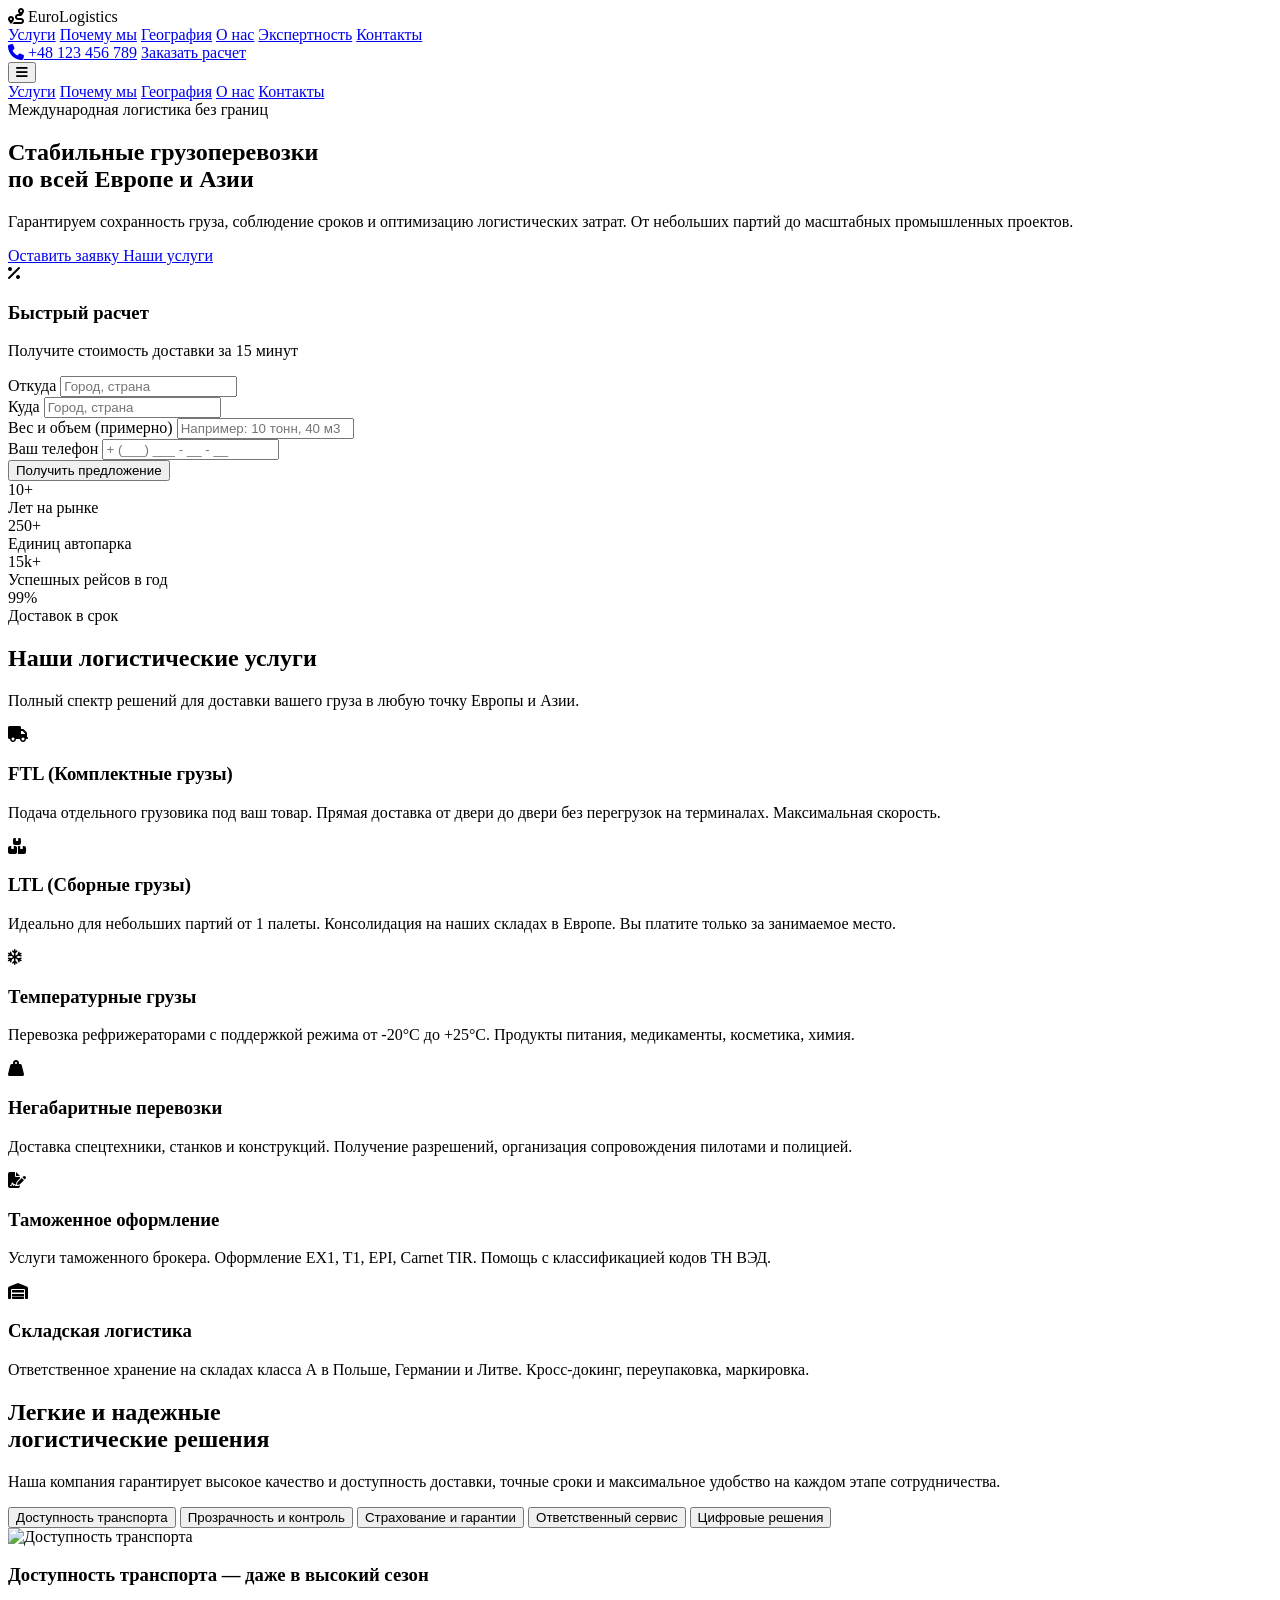
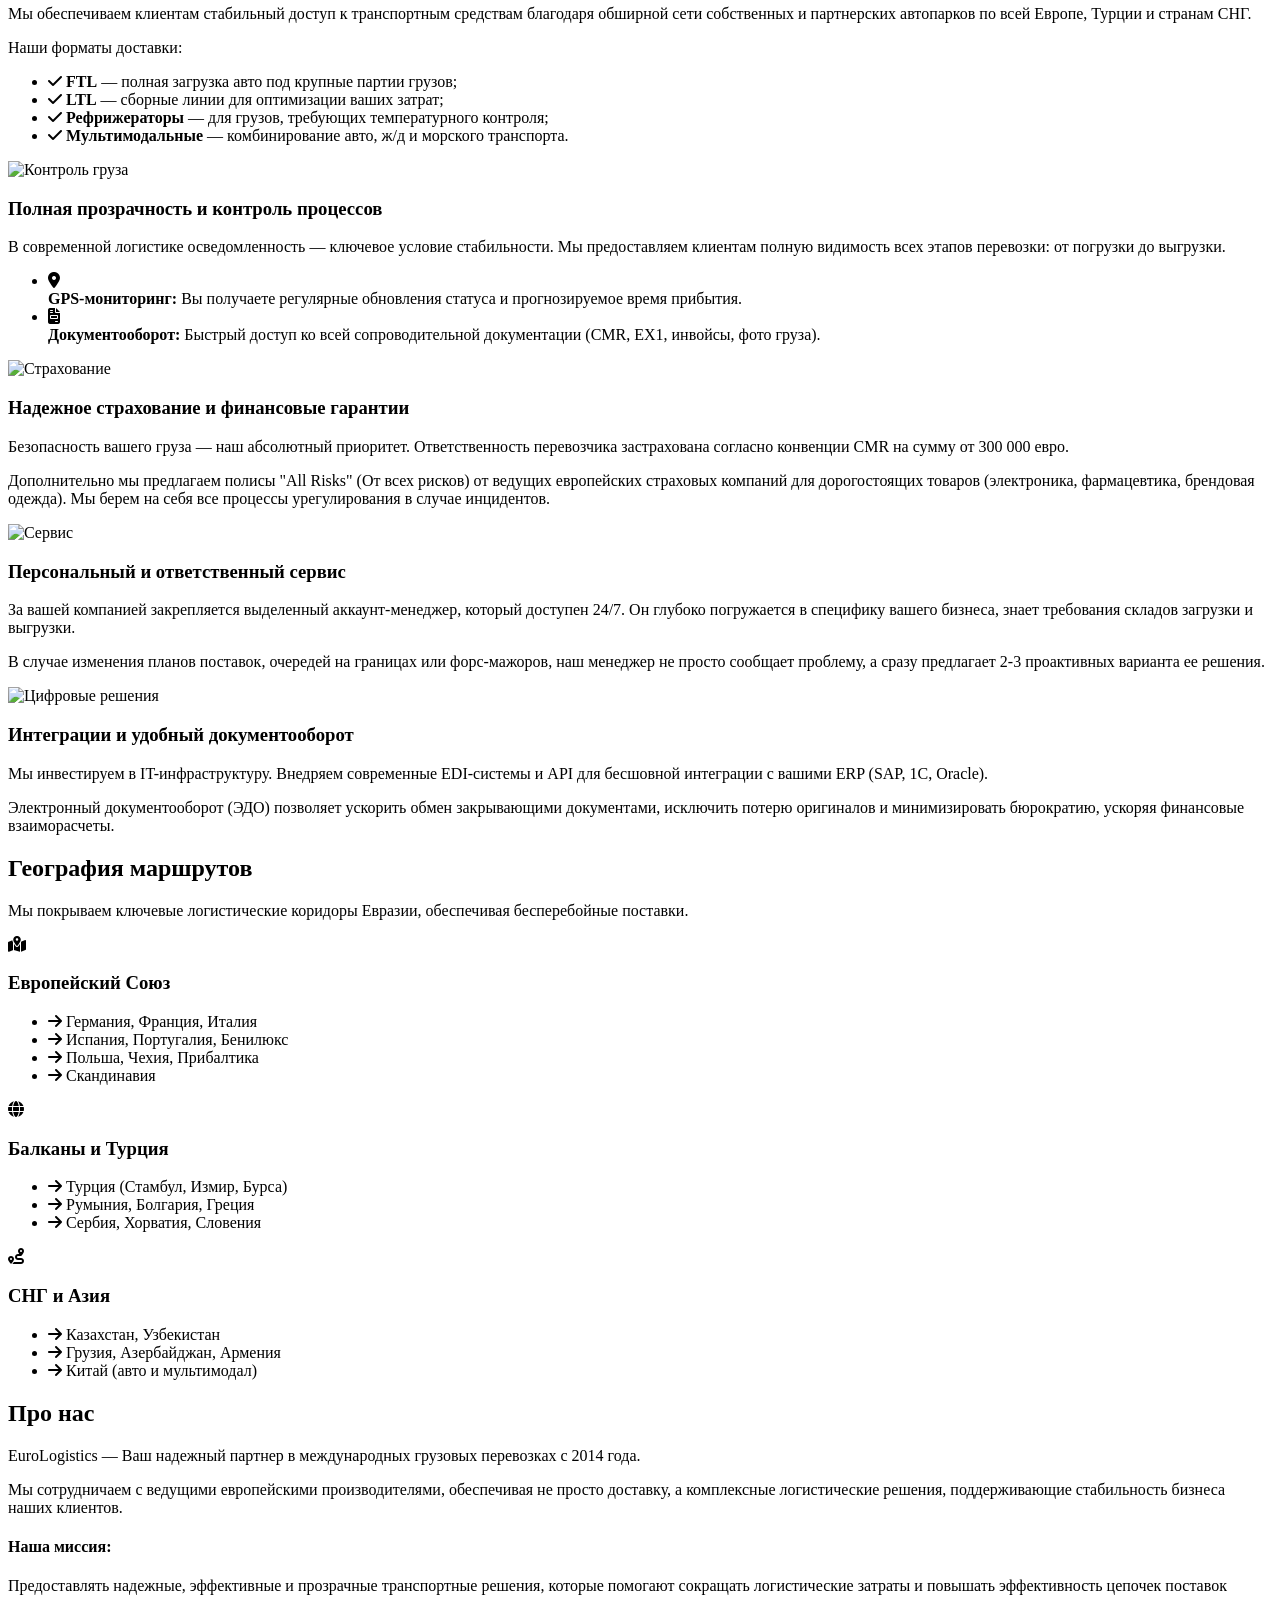
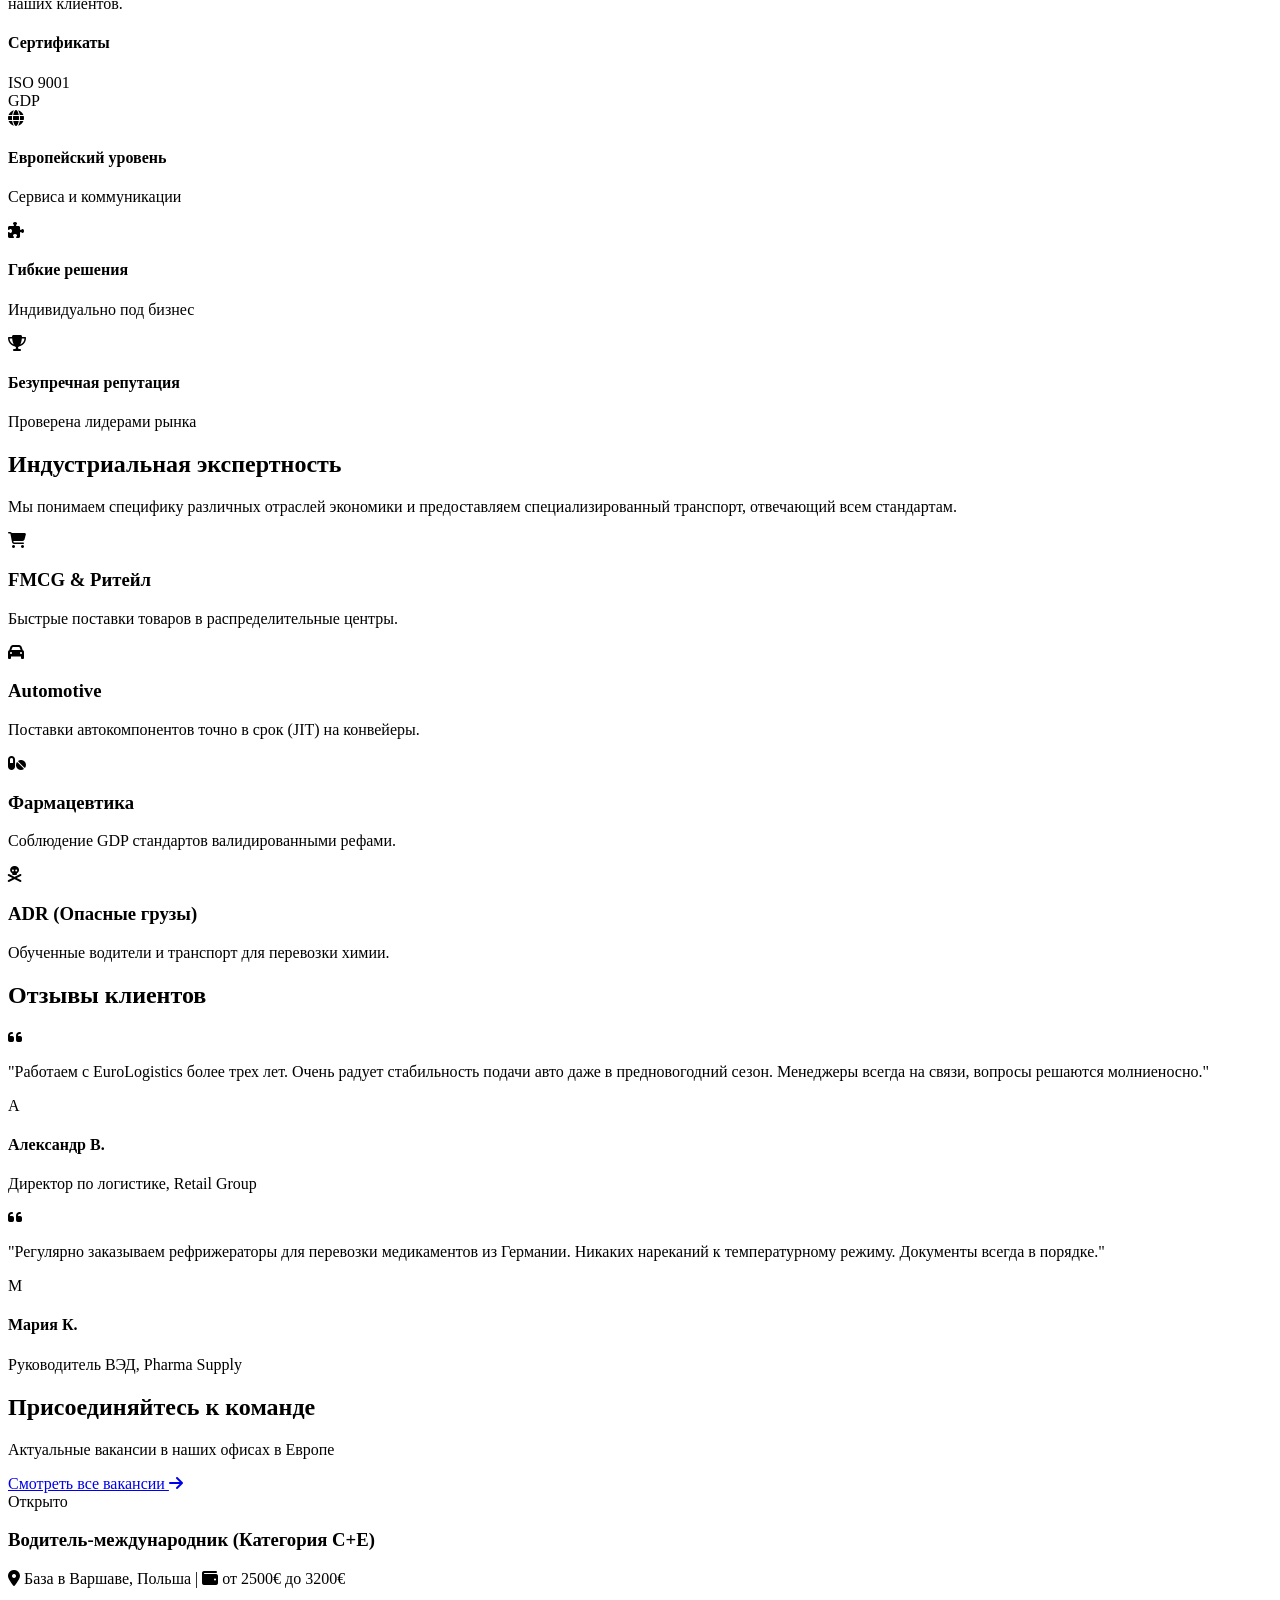
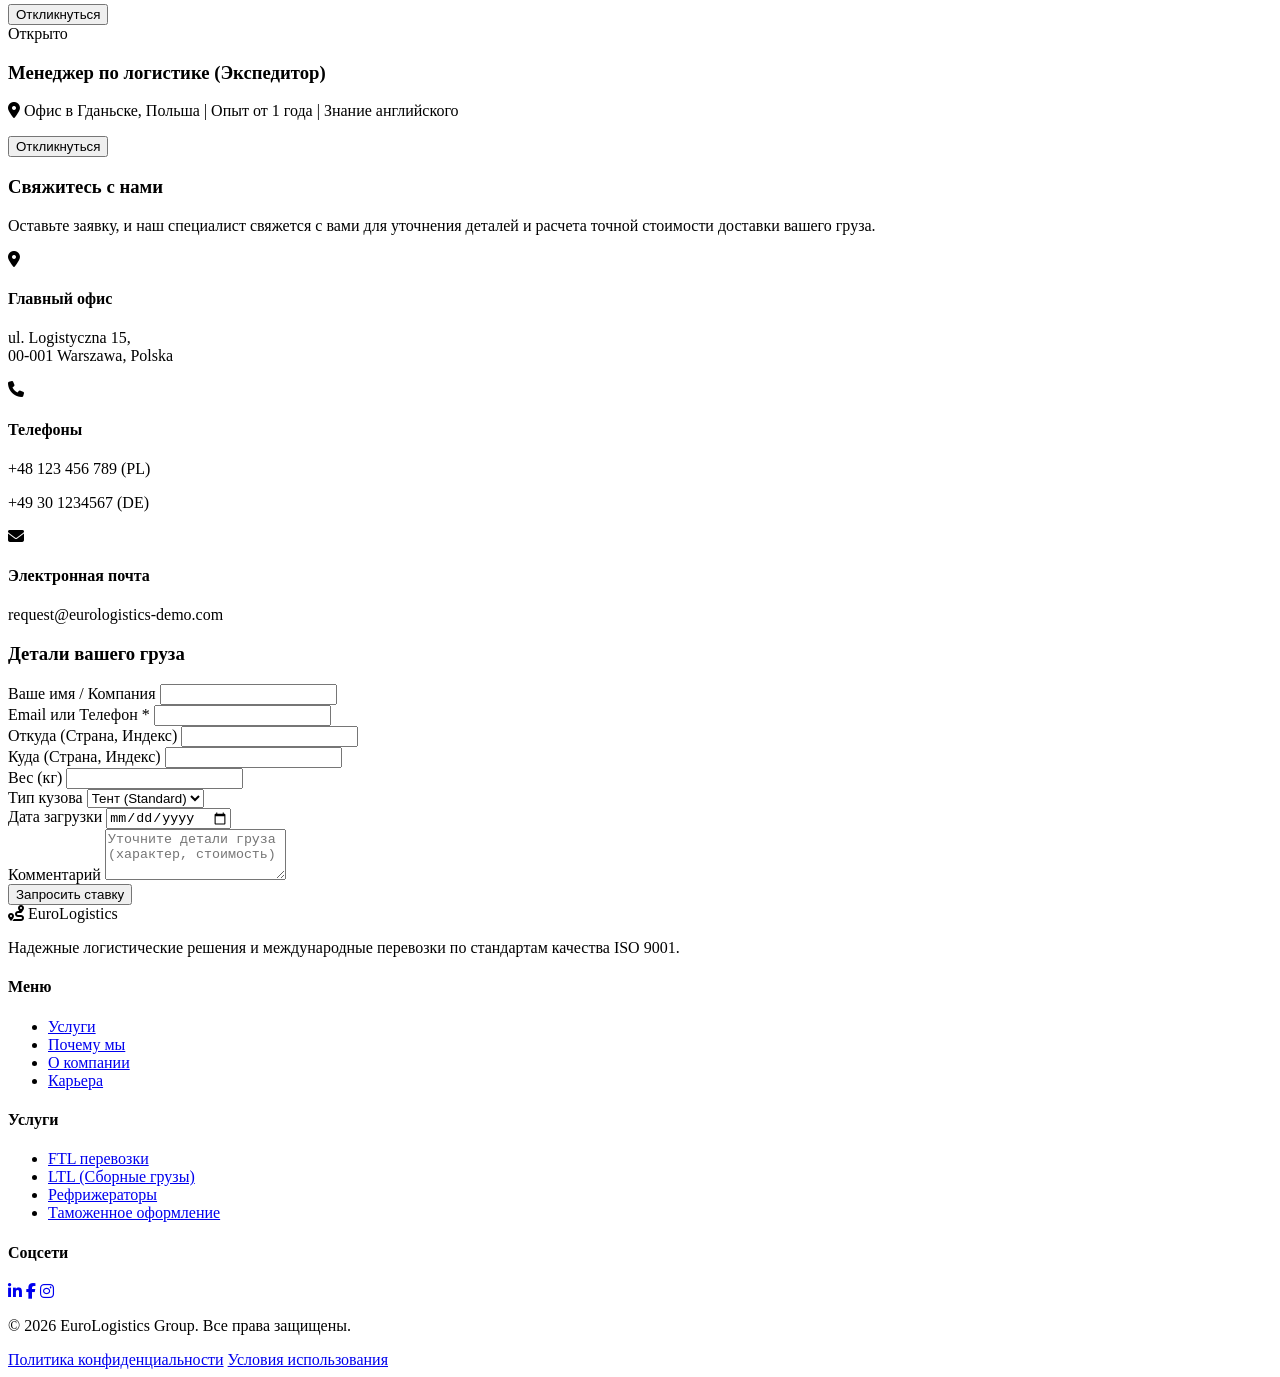
==== commit ae22e8c2: "Update EuroLogistics.html" ====
--- a/web_projects/EuroLogistics.html
+++ b/web_projects/EuroLogistics.html
@@ -4,43 +4,30 @@
   <meta charset="UTF-8">
   <meta name="viewport" content="width=device-width, initial-scale=1.0">
   <title>EuroLogistics - Комплексные логистические решения</title>
-  <script src="https://cdn.tailwindcss.com"></script>
-  <link rel="stylesheet" href="https://cdnjs.cloudflare.com/ajax/libs/font-awesome/6.4.0/css/all.min.css">
-  <link href="https://fonts.googleapis.com/css2?family=Inter:wght@300;400;500;600;700;800&display=swap" rel="stylesheet">
-  <script>
-    tailwind.config = {
-      theme: {
-        extend: {
-          fontFamily: {
-            sans: ['Inter', 'sans-serif'],
-          },
-          colors: {
-            primary: '#0f172a',
-            accent: '#dc2626',
-            light: '#f8fafc',
-            dark: '#1e293b'
-          }
-        }
-      }
-    }
-  </script>
-  <style>
-    .hero-bg {
-      background-image: linear-gradient(rgba(15, 23, 42, 0.7), rgba(15, 23, 42, 0.8)), url('https://images.unsplash.com/photo-1519003722824-194d4455a60c?ixlib=rb-4.0.3&auto=format&fit=crop&w=1920&q=80');
-      background-size: cover;
-      background-position: center;
-    }
-    .animate-fade-in {
-      animation: fadeIn 0.4s ease-in-out;
-    }
-    @keyframes fadeIn {
-      from { opacity: 0; transform: translateY(10px); }
-      to { opacity: 1; transform: translateY(0); }
-    }
-  </style>
+
+  <!-- Preconnects: браузер раньше открывает соединения к внешним доменам -->
+  <link rel="preconnect" href="https://fonts.googleapis.com">
+  <link rel="preconnect" href="https://fonts.gstatic.com" crossorigin>
+  <link rel="preconnect" href="https://cdnjs.cloudflare.com" crossorigin>
+  <link rel="preconnect" href="https://images.unsplash.com">
+
+  <!-- Приоритетная загрузка фонового изображения героя (LCP-фон) -->
+  <link rel="preload" as="image" href="https://images.unsplash.com/photo-1519003722824-194d4455a60c?ixlib=rb-4.0.3&auto=format&fit=crop&w=1600&q=60&fm=webp">
+
+  <!-- Скомпилированный и очищенный (purge) Tailwind CSS вместо тяжёлого рантайм-скрипта cdn.tailwindcss.com -->
+  <link rel="stylesheet" href="styles.css">
+
+  <!-- Google Fonts: подключаем неблокирующим способом (preload + swap на onload) -->
+  <link rel="preload" as="style" href="https://fonts.googleapis.com/css2?family=Inter:wght@400;500;600;700;800&display=swap" onload="this.onload=null;this.rel='stylesheet'">
+  <noscript><link rel="stylesheet" href="https://fonts.googleapis.com/css2?family=Inter:wght@400;500;600;700;800&display=swap"></noscript>
+
+  <!-- Font Awesome: подключаем неблокирующим способом (иконок мало, но полный CSS большой) -->
+  <link rel="preload" as="style" href="https://cdnjs.cloudflare.com/ajax/libs/font-awesome/6.4.0/css/all.min.css" onload="this.onload=null;this.rel='stylesheet'">
+  <noscript><link rel="stylesheet" href="https://cdnjs.cloudflare.com/ajax/libs/font-awesome/6.4.0/css/all.min.css"></noscript>
 </head>
 <body class="font-sans text-gray-800 antialiased bg-white">
 
+<!-- Навигация -->
 <nav class="fixed w-full z-50 bg-white/95 backdrop-blur-sm shadow-sm border-b border-gray-100 transition duration-300">
   <div class="max-w-7xl mx-auto px-4 sm:px-6 lg:px-8">
     <div class="flex justify-between items-center h-20">
@@ -78,6 +65,9 @@
   </div>
 </nav>
 
+<main>
+
+<!-- Главный экран -->
 <section class="hero-bg relative pt-32 pb-24 lg:pt-40 lg:pb-32 flex items-center min-h-[85vh]">
   <div class="relative max-w-7xl mx-auto px-4 sm:px-6 lg:px-8 flex flex-col lg:flex-row items-center gap-12">
     <div class="lg:w-3/5 text-center lg:text-left">
@@ -134,6 +124,7 @@
   </div>
 </section>
 
+<!-- Блок со статистикой -->
 <section class="bg-primary text-white py-12 border-b border-gray-800">
   <div class="max-w-7xl mx-auto px-4 sm:px-6 lg:px-8">
     <div class="grid grid-cols-2 md:grid-cols-4 gap-8 text-center divide-x divide-gray-700">
@@ -157,6 +148,7 @@
   </div>
 </section>
 
+<!-- Услуги -->
 <section id="services" class="py-24 bg-white">
   <div class="max-w-7xl mx-auto px-4 sm:px-6 lg:px-8">
     <div class="text-center mb-16">
@@ -216,6 +208,7 @@
   </div>
 </section>
 
+<!-- Интерактивный блок "Почему мы" (Решения) -->
 <section id="solutions" class="py-24 bg-light border-y border-gray-200">
   <div class="max-w-7xl mx-auto px-4 sm:px-6 lg:px-8">
     <div class="mb-12">
@@ -244,7 +237,7 @@
 
       <div class="lg:w-3/4 bg-white p-8 rounded-xl shadow-lg border border-gray-100">
         <div id="tab-availability" class="tab-content block animate-fade-in">
-          <img src="https://images.unsplash.com/photo-1601584115197-04ecc0da31d7?ixlib=rb-4.0.3&auto=format&fit=crop&w=1200&q=80" alt="Доступность транспорта" class="w-full h-72 object-cover rounded-lg mb-8">
+          <img src="https://images.unsplash.com/photo-1601584115197-04ecc0da31d7?ixlib=rb-4.0.3&auto=format&fit=crop&w=900&q=60&fm=webp" alt="Доступность транспорта" class="w-full h-72 object-cover rounded-lg mb-8" width="900" height="288" loading="lazy" decoding="async">
           <h3 class="text-2xl font-bold text-primary mb-4">Доступность транспорта — даже в высокий сезон</h3>
           <p class="text-gray-600 mb-4">Мы обеспечиваем клиентам стабильный доступ к транспортным средствам благодаря обширной сети собственных и партнерских автопарков по всей Европе, Турции и странам СНГ.</p>
           <p class="text-gray-600 mb-4 font-semibold">Наши форматы доставки:</p>
@@ -257,7 +250,7 @@
         </div>
 
         <div id="tab-transparency" class="tab-content hidden animate-fade-in">
-          <img src="https://images.unsplash.com/photo-1519003300449-424ad0405076?ixlib=rb-4.0.3&auto=format&fit=crop&w=1200&q=80" alt="Контроль груза" class="w-full h-72 object-cover rounded-lg mb-8">
+          <img src="https://images.unsplash.com/photo-1519003300449-424ad0405076?ixlib=rb-4.0.3&auto=format&fit=crop&w=900&q=60&fm=webp" alt="Контроль груза" class="w-full h-72 object-cover rounded-lg mb-8" width="900" height="288" loading="lazy" decoding="async">
           <h3 class="text-2xl font-bold text-primary mb-4">Полная прозрачность и контроль процессов</h3>
           <p class="text-gray-600 mb-4">В современной логистике осведомленность — ключевое условие стабильности. Мы предоставляем клиентам полную видимость всех этапов перевозки: от погрузки до выгрузки.</p>
           <ul class="space-y-4 text-gray-600 mb-6 mt-6">
@@ -273,21 +266,21 @@
         </div>
 
         <div id="tab-insurance" class="tab-content hidden animate-fade-in">
-          <img src="https://images.unsplash.com/photo-1454165804606-c3d57bc86b40?ixlib=rb-4.0.3&auto=format&fit=crop&w=1200&q=80" alt="Страхование" class="w-full h-72 object-cover rounded-lg mb-8">
+          <img src="https://images.unsplash.com/photo-1454165804606-c3d57bc86b40?ixlib=rb-4.0.3&auto=format&fit=crop&w=900&q=60&fm=webp" alt="Страхование" class="w-full h-72 object-cover rounded-lg mb-8" width="900" height="288" loading="lazy" decoding="async">
           <h3 class="text-2xl font-bold text-primary mb-4">Надежное страхование и финансовые гарантии</h3>
           <p class="text-gray-600 mb-4">Безопасность вашего груза — наш абсолютный приоритет. Ответственность перевозчика застрахована согласно конвенции CMR на сумму от 300 000 евро.</p>
           <p class="text-gray-600 mb-4">Дополнительно мы предлагаем полисы "All Risks" (От всех рисков) от ведущих европейских страховых компаний для дорогостоящих товаров (электроника, фармацевтика, брендовая одежда). Мы берем на себя все процессы урегулирования в случае инцидентов.</p>
         </div>
 
         <div id="tab-service" class="tab-content hidden animate-fade-in">
-          <img src="https://images.unsplash.com/photo-1556740738-b6a63e27c4df?ixlib=rb-4.0.3&auto=format&fit=crop&w=1200&q=80" alt="Сервис" class="w-full h-72 object-cover rounded-lg mb-8">
+          <img src="https://images.unsplash.com/photo-1556740738-b6a63e27c4df?ixlib=rb-4.0.3&auto=format&fit=crop&w=900&q=60&fm=webp" alt="Сервис" class="w-full h-72 object-cover rounded-lg mb-8" width="900" height="288" loading="lazy" decoding="async">
           <h3 class="text-2xl font-bold text-primary mb-4">Персональный и ответственный сервис</h3>
           <p class="text-gray-600 mb-4">За вашей компанией закрепляется выделенный аккаунт-менеджер, который доступен 24/7. Он глубоко погружается в специфику вашего бизнеса, знает требования складов загрузки и выгрузки.</p>
           <p class="text-gray-600 mb-4">В случае изменения планов поставок, очередей на границах или форс-мажоров, наш менеджер не просто сообщает проблему, а сразу предлагает 2-3 проактивных варианта ее решения.</p>
         </div>
 
         <div id="tab-finance" class="tab-content hidden animate-fade-in">
-          <img src="https://images.unsplash.com/photo-1460925895917-afdab827c52f?ixlib=rb-4.0.3&auto=format&fit=crop&w=1200&q=80" alt="Цифровые решения" class="w-full h-72 object-cover rounded-lg mb-8">
+          <img src="https://images.unsplash.com/photo-1460925895917-afdab827c52f?ixlib=rb-4.0.3&auto=format&fit=crop&w=900&q=60&fm=webp" alt="Цифровые решения" class="w-full h-72 object-cover rounded-lg mb-8" width="900" height="288" loading="lazy" decoding="async">
           <h3 class="text-2xl font-bold text-primary mb-4">Интеграции и удобный документооборот</h3>
           <p class="text-gray-600 mb-4">Мы инвестируем в IT-инфраструктуру. Внедряем современные EDI-системы и API для бесшовной интеграции с вашими ERP (SAP, 1C, Oracle).</p>
           <p class="text-gray-600 mb-4">Электронный документооборот (ЭДО) позволяет ускорить обмен закрывающими документами, исключить потерю оригиналов и минимизировать бюрократию, ускоряя финансовые взаиморасчеты.</p>
@@ -296,7 +289,8 @@
     </div>
   </div>
 </section>
-  
+
+<!-- География перевозок -->
 <section id="geography" class="py-24 bg-primary text-white">
   <div class="max-w-7xl mx-auto px-4 sm:px-6 lg:px-8">
     <div class="text-center mb-16">
@@ -336,7 +330,7 @@
   </div>
 </section>
 
-
+<!-- О нас -->
 <section id="about" class="py-24 bg-white">
   <div class="max-w-7xl mx-auto px-4 sm:px-6 lg:px-8">
     <h2 class="text-3xl md:text-4xl font-extrabold text-primary mb-12">Про нас</h2>
@@ -345,9 +339,8 @@
     <p class="text-gray-600 mb-10 max-w-4xl">
       Мы сотрудничаем с ведущими европейскими производителями, обеспечивая не просто доставку, а комплексные логистические решения, поддерживающие стабильность бизнеса наших клиентов.
     </p>
-    
+
     <div class="flex flex-col md:flex-row gap-6 mb-16 items-stretch">
-
       <div class="flex-grow bg-gray-50 p-8 md:p-10 rounded-lg border-t-4 border-[#dc2626]">
         <h4 class="text-2xl font-bold text-primary mb-4">Наша миссия:</h4>
         <p class="text-gray-600 text-base leading-relaxed">
@@ -362,7 +355,6 @@
           <div class="w-24 h-28 bg-gray-100 flex items-center justify-center text-sm text-gray-500 font-bold border border-gray-200">GDP</div>
         </div>
       </div>
-
     </div>
 
     <div class="grid md:grid-cols-3 gap-6">
@@ -391,6 +383,7 @@
   </div>
 </section>
 
+<!-- Экспертность (Отрасли) -->
 <section id="expertise" class="py-24 bg-light border-y border-gray-200">
   <div class="max-w-7xl mx-auto px-4 sm:px-6 lg:px-8">
     <div class="text-center mb-16">
@@ -423,6 +416,7 @@
   </div>
 </section>
 
+<!-- Отзывы Клиентов -->
 <section class="py-24 bg-white">
   <div class="max-w-7xl mx-auto px-4 sm:px-6 lg:px-8">
     <h2 class="text-3xl md:text-4xl font-extrabold text-primary mb-12 text-center">Отзывы <span class="text-accent">клиентов</span></h2>
@@ -453,6 +447,7 @@
   </div>
 </section>
 
+<!-- Вакансии -->
 <section id="careers" class="py-24 bg-primary text-white">
   <div class="max-w-5xl mx-auto px-4 sm:px-6 lg:px-8">
     <div class="flex flex-col md:flex-row justify-between items-end mb-12 border-b border-gray-700 pb-4">
@@ -484,6 +479,7 @@
   </div>
 </section>
 
+<!-- Большая контактная форма и Футер -->
 <section id="contact" class="bg-light pt-24 pb-0">
   <div class="max-w-7xl mx-auto px-4 sm:px-6 lg:px-8 mb-24">
     <div class="bg-white rounded-2xl shadow-2xl overflow-hidden flex flex-col lg:flex-row border border-gray-200">
@@ -584,7 +580,9 @@
       </div>
     </div>
   </div>
-
+  </main>
+
+  <!-- Подвал -->
   <footer class="bg-primary pt-16 pb-8 border-t border-gray-800">
     <div class="max-w-7xl mx-auto px-4 sm:px-6 lg:px-8">
       <div class="grid grid-cols-1 md:grid-cols-4 gap-12 mb-12">
@@ -633,7 +631,7 @@
   </footer>
 </section>
 
-<script>
+<script defer>
   document.addEventListener('DOMContentLoaded', () => {
     const tabBtns = document.querySelectorAll('.tab-btn');
     const tabContents = document.querySelectorAll('.tab-content');
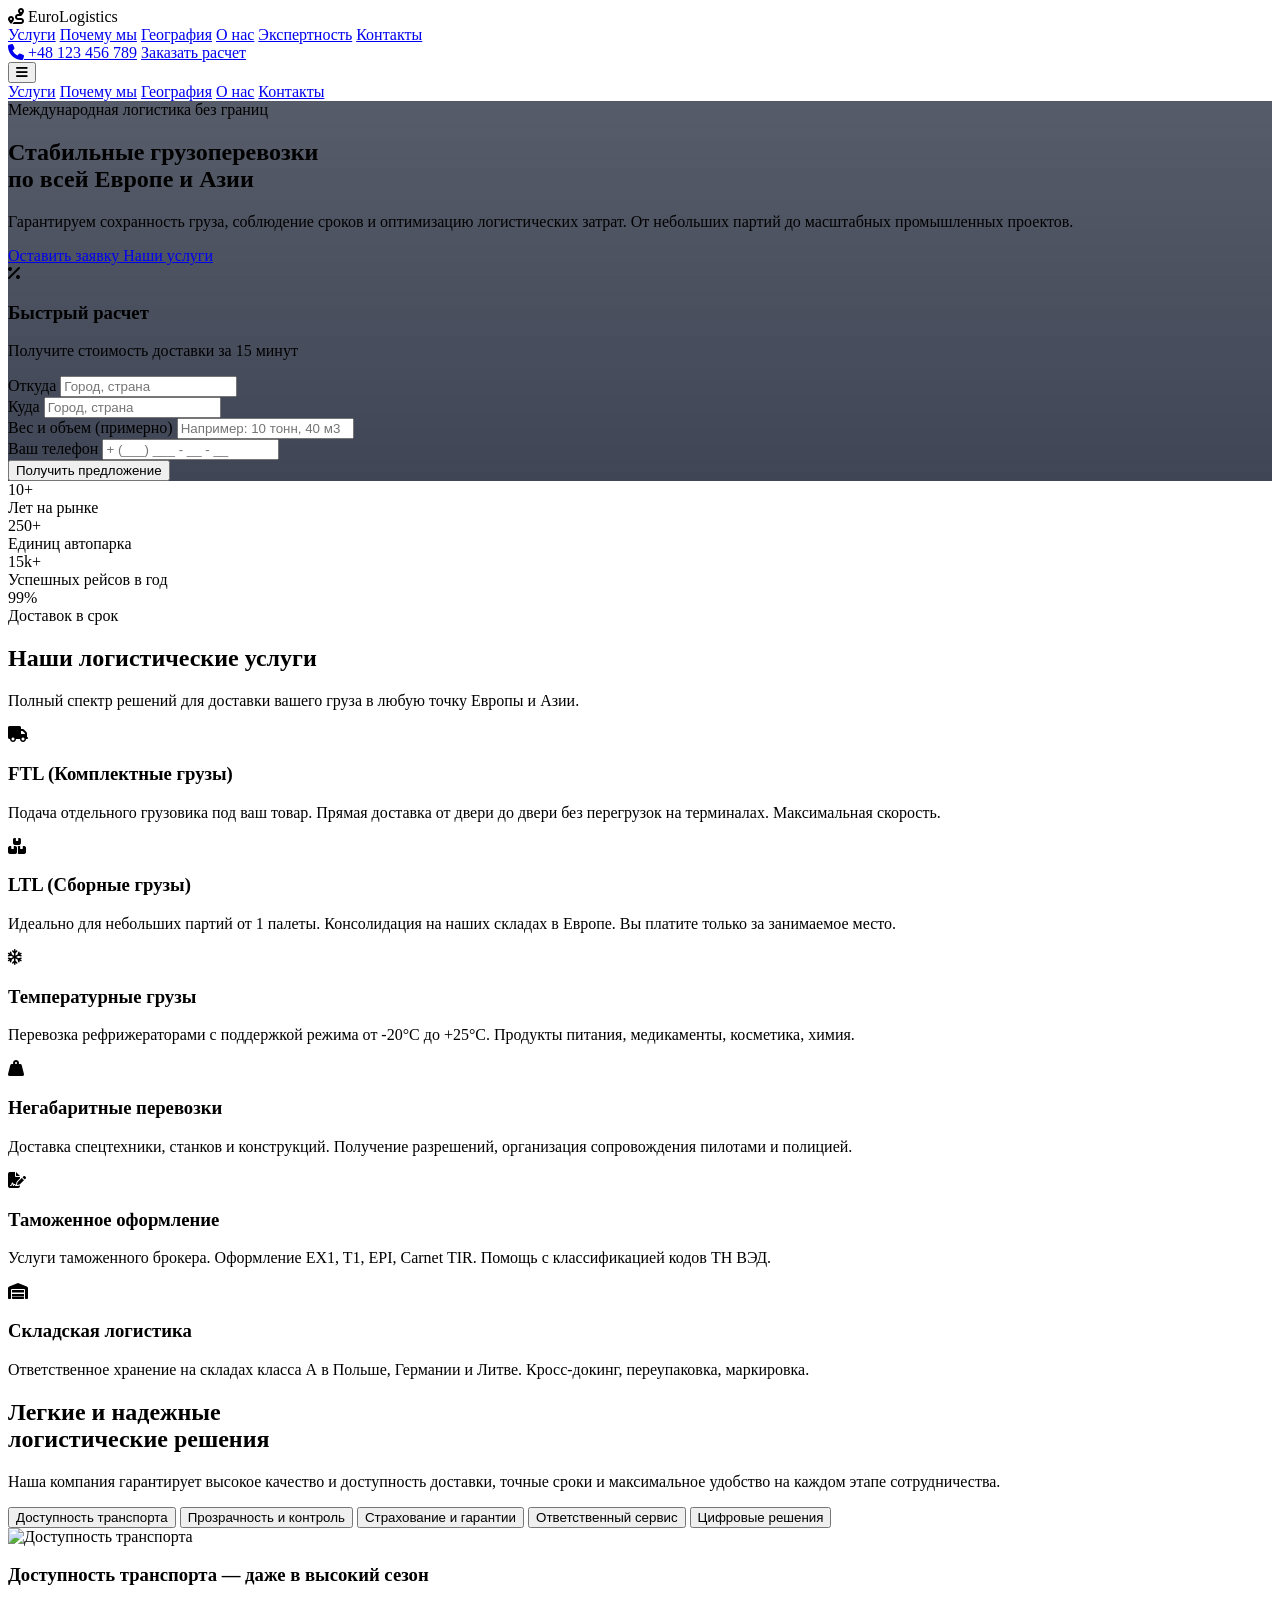
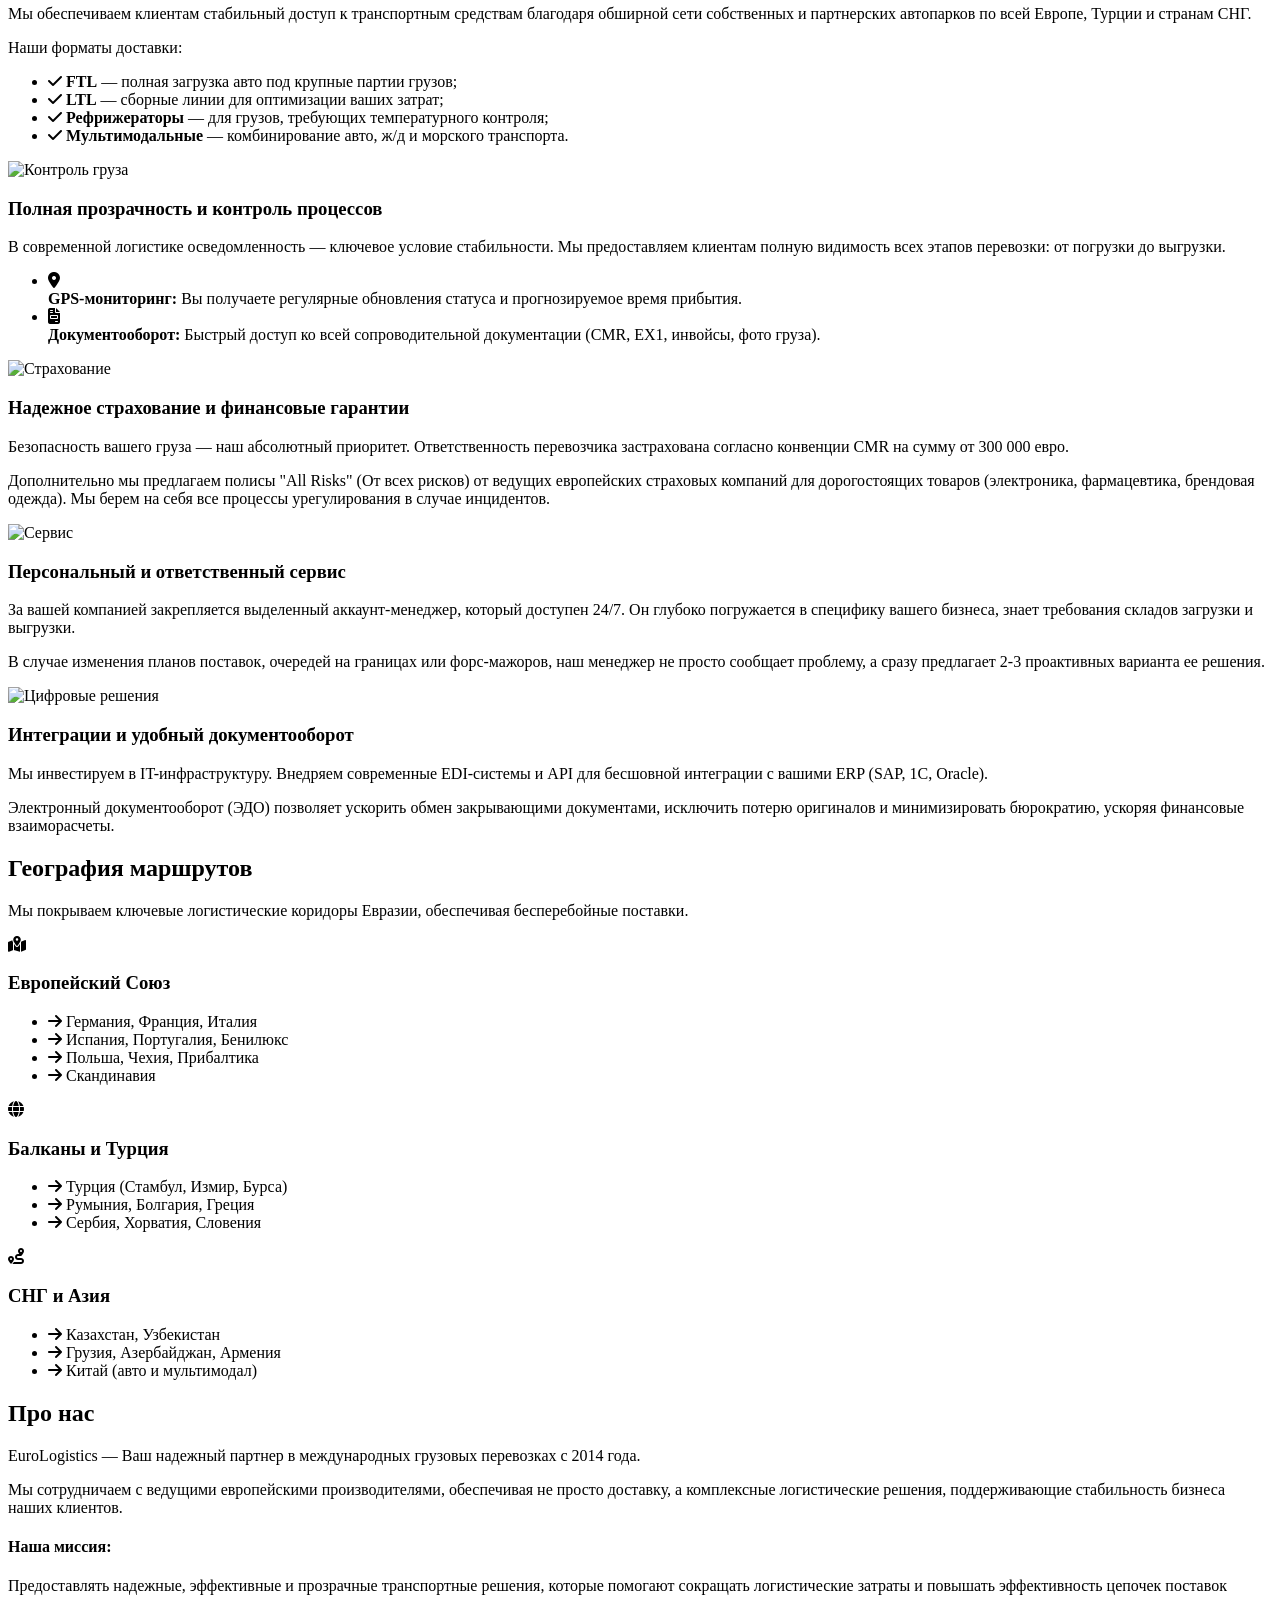
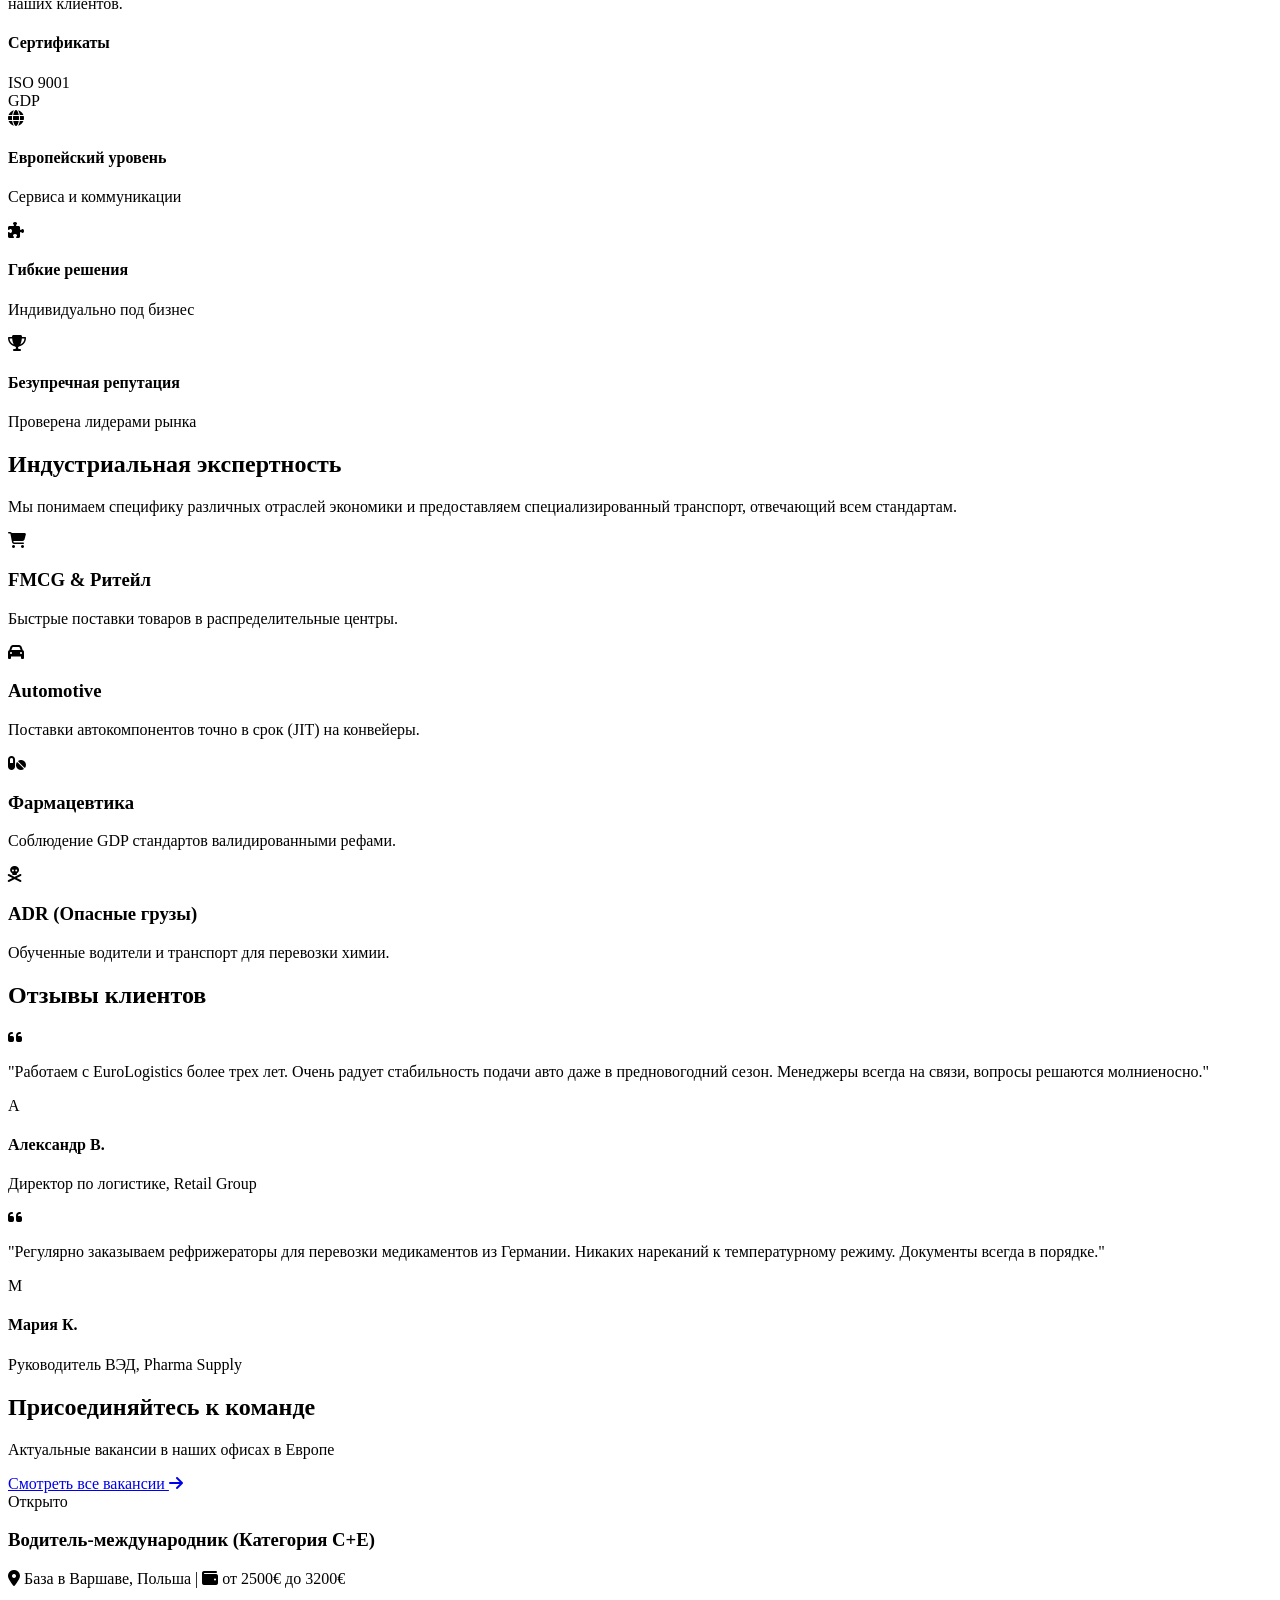
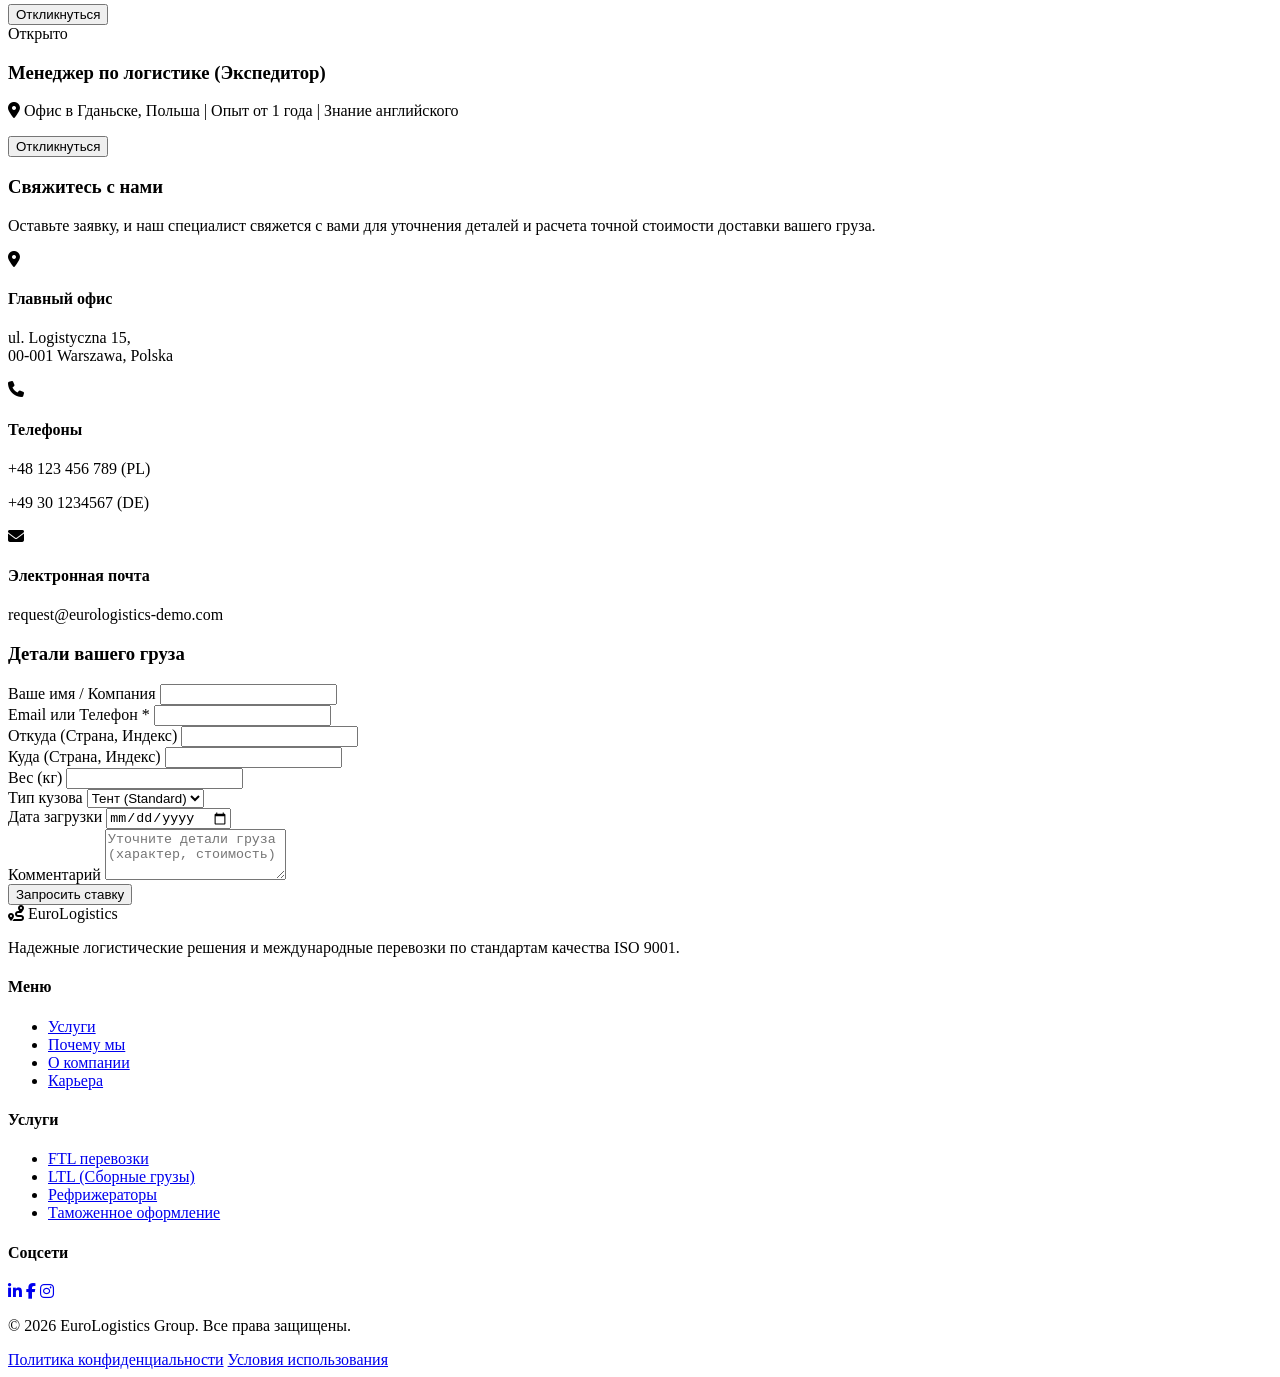
==== commit ec584c4b: "Update EuroLogistics.html" ====
--- a/web_projects/EuroLogistics.html
+++ b/web_projects/EuroLogistics.html
@@ -4,30 +4,43 @@
   <meta charset="UTF-8">
   <meta name="viewport" content="width=device-width, initial-scale=1.0">
   <title>EuroLogistics - Комплексные логистические решения</title>
-
-  <!-- Preconnects: браузер раньше открывает соединения к внешним доменам -->
-  <link rel="preconnect" href="https://fonts.googleapis.com">
-  <link rel="preconnect" href="https://fonts.gstatic.com" crossorigin>
-  <link rel="preconnect" href="https://cdnjs.cloudflare.com" crossorigin>
-  <link rel="preconnect" href="https://images.unsplash.com">
-
-  <!-- Приоритетная загрузка фонового изображения героя (LCP-фон) -->
-  <link rel="preload" as="image" href="https://images.unsplash.com/photo-1519003722824-194d4455a60c?ixlib=rb-4.0.3&auto=format&fit=crop&w=1600&q=60&fm=webp">
-
-  <!-- Скомпилированный и очищенный (purge) Tailwind CSS вместо тяжёлого рантайм-скрипта cdn.tailwindcss.com -->
-  <link rel="stylesheet" href="styles.css">
-
-  <!-- Google Fonts: подключаем неблокирующим способом (preload + swap на onload) -->
-  <link rel="preload" as="style" href="https://fonts.googleapis.com/css2?family=Inter:wght@400;500;600;700;800&display=swap" onload="this.onload=null;this.rel='stylesheet'">
-  <noscript><link rel="stylesheet" href="https://fonts.googleapis.com/css2?family=Inter:wght@400;500;600;700;800&display=swap"></noscript>
-
-  <!-- Font Awesome: подключаем неблокирующим способом (иконок мало, но полный CSS большой) -->
-  <link rel="preload" as="style" href="https://cdnjs.cloudflare.com/ajax/libs/font-awesome/6.4.0/css/all.min.css" onload="this.onload=null;this.rel='stylesheet'">
-  <noscript><link rel="stylesheet" href="https://cdnjs.cloudflare.com/ajax/libs/font-awesome/6.4.0/css/all.min.css"></noscript>
+  <script src="https://cdn.tailwindcss.com"></script>
+  <link rel="stylesheet" href="https://cdnjs.cloudflare.com/ajax/libs/font-awesome/6.4.0/css/all.min.css">
+  <link href="https://fonts.googleapis.com/css2?family=Inter:wght@300;400;500;600;700;800&display=swap" rel="stylesheet">
+  <script>
+    tailwind.config = {
+      theme: {
+        extend: {
+          fontFamily: {
+            sans: ['Inter', 'sans-serif'],
+          },
+          colors: {
+            primary: '#0f172a',
+            accent: '#dc2626',
+            light: '#f8fafc',
+            dark: '#1e293b'
+          }
+        }
+      }
+    }
+  </script>
+  <style>
+    .hero-bg {
+      background-image: linear-gradient(rgba(15, 23, 42, 0.7), rgba(15, 23, 42, 0.8)), url('https://images.unsplash.com/photo-1519003722824-194d4455a60c?ixlib=rb-4.0.3&auto=format&fit=crop&w=1920&q=80');
+      background-size: cover;
+      background-position: center;
+    }
+    .animate-fade-in {
+      animation: fadeIn 0.4s ease-in-out;
+    }
+    @keyframes fadeIn {
+      from { opacity: 0; transform: translateY(10px); }
+      to { opacity: 1; transform: translateY(0); }
+    }
+  </style>
 </head>
 <body class="font-sans text-gray-800 antialiased bg-white">
 
-<!-- Навигация -->
 <nav class="fixed w-full z-50 bg-white/95 backdrop-blur-sm shadow-sm border-b border-gray-100 transition duration-300">
   <div class="max-w-7xl mx-auto px-4 sm:px-6 lg:px-8">
     <div class="flex justify-between items-center h-20">
@@ -65,9 +78,6 @@
   </div>
 </nav>
 
-<main>
-
-<!-- Главный экран -->
 <section class="hero-bg relative pt-32 pb-24 lg:pt-40 lg:pb-32 flex items-center min-h-[85vh]">
   <div class="relative max-w-7xl mx-auto px-4 sm:px-6 lg:px-8 flex flex-col lg:flex-row items-center gap-12">
     <div class="lg:w-3/5 text-center lg:text-left">
@@ -124,7 +134,6 @@
   </div>
 </section>
 
-<!-- Блок со статистикой -->
 <section class="bg-primary text-white py-12 border-b border-gray-800">
   <div class="max-w-7xl mx-auto px-4 sm:px-6 lg:px-8">
     <div class="grid grid-cols-2 md:grid-cols-4 gap-8 text-center divide-x divide-gray-700">
@@ -148,7 +157,6 @@
   </div>
 </section>
 
-<!-- Услуги -->
 <section id="services" class="py-24 bg-white">
   <div class="max-w-7xl mx-auto px-4 sm:px-6 lg:px-8">
     <div class="text-center mb-16">
@@ -208,7 +216,6 @@
   </div>
 </section>
 
-<!-- Интерактивный блок "Почему мы" (Решения) -->
 <section id="solutions" class="py-24 bg-light border-y border-gray-200">
   <div class="max-w-7xl mx-auto px-4 sm:px-6 lg:px-8">
     <div class="mb-12">
@@ -237,7 +244,7 @@
 
       <div class="lg:w-3/4 bg-white p-8 rounded-xl shadow-lg border border-gray-100">
         <div id="tab-availability" class="tab-content block animate-fade-in">
-          <img src="https://images.unsplash.com/photo-1601584115197-04ecc0da31d7?ixlib=rb-4.0.3&auto=format&fit=crop&w=900&q=60&fm=webp" alt="Доступность транспорта" class="w-full h-72 object-cover rounded-lg mb-8" width="900" height="288" loading="lazy" decoding="async">
+          <img src="https://images.unsplash.com/photo-1601584115197-04ecc0da31d7?ixlib=rb-4.0.3&auto=format&fit=crop&w=1200&q=80" alt="Доступность транспорта" class="w-full h-72 object-cover rounded-lg mb-8">
           <h3 class="text-2xl font-bold text-primary mb-4">Доступность транспорта — даже в высокий сезон</h3>
           <p class="text-gray-600 mb-4">Мы обеспечиваем клиентам стабильный доступ к транспортным средствам благодаря обширной сети собственных и партнерских автопарков по всей Европе, Турции и странам СНГ.</p>
           <p class="text-gray-600 mb-4 font-semibold">Наши форматы доставки:</p>
@@ -250,7 +257,7 @@
         </div>
 
         <div id="tab-transparency" class="tab-content hidden animate-fade-in">
-          <img src="https://images.unsplash.com/photo-1519003300449-424ad0405076?ixlib=rb-4.0.3&auto=format&fit=crop&w=900&q=60&fm=webp" alt="Контроль груза" class="w-full h-72 object-cover rounded-lg mb-8" width="900" height="288" loading="lazy" decoding="async">
+          <img src="https://images.unsplash.com/photo-1519003300449-424ad0405076?ixlib=rb-4.0.3&auto=format&fit=crop&w=1200&q=80" alt="Контроль груза" class="w-full h-72 object-cover rounded-lg mb-8">
           <h3 class="text-2xl font-bold text-primary mb-4">Полная прозрачность и контроль процессов</h3>
           <p class="text-gray-600 mb-4">В современной логистике осведомленность — ключевое условие стабильности. Мы предоставляем клиентам полную видимость всех этапов перевозки: от погрузки до выгрузки.</p>
           <ul class="space-y-4 text-gray-600 mb-6 mt-6">
@@ -266,21 +273,21 @@
         </div>
 
         <div id="tab-insurance" class="tab-content hidden animate-fade-in">
-          <img src="https://images.unsplash.com/photo-1454165804606-c3d57bc86b40?ixlib=rb-4.0.3&auto=format&fit=crop&w=900&q=60&fm=webp" alt="Страхование" class="w-full h-72 object-cover rounded-lg mb-8" width="900" height="288" loading="lazy" decoding="async">
+          <img src="https://images.unsplash.com/photo-1454165804606-c3d57bc86b40?ixlib=rb-4.0.3&auto=format&fit=crop&w=1200&q=80" alt="Страхование" class="w-full h-72 object-cover rounded-lg mb-8">
           <h3 class="text-2xl font-bold text-primary mb-4">Надежное страхование и финансовые гарантии</h3>
           <p class="text-gray-600 mb-4">Безопасность вашего груза — наш абсолютный приоритет. Ответственность перевозчика застрахована согласно конвенции CMR на сумму от 300 000 евро.</p>
           <p class="text-gray-600 mb-4">Дополнительно мы предлагаем полисы "All Risks" (От всех рисков) от ведущих европейских страховых компаний для дорогостоящих товаров (электроника, фармацевтика, брендовая одежда). Мы берем на себя все процессы урегулирования в случае инцидентов.</p>
         </div>
 
         <div id="tab-service" class="tab-content hidden animate-fade-in">
-          <img src="https://images.unsplash.com/photo-1556740738-b6a63e27c4df?ixlib=rb-4.0.3&auto=format&fit=crop&w=900&q=60&fm=webp" alt="Сервис" class="w-full h-72 object-cover rounded-lg mb-8" width="900" height="288" loading="lazy" decoding="async">
+          <img src="https://images.unsplash.com/photo-1556740738-b6a63e27c4df?ixlib=rb-4.0.3&auto=format&fit=crop&w=1200&q=80" alt="Сервис" class="w-full h-72 object-cover rounded-lg mb-8">
           <h3 class="text-2xl font-bold text-primary mb-4">Персональный и ответственный сервис</h3>
           <p class="text-gray-600 mb-4">За вашей компанией закрепляется выделенный аккаунт-менеджер, который доступен 24/7. Он глубоко погружается в специфику вашего бизнеса, знает требования складов загрузки и выгрузки.</p>
           <p class="text-gray-600 mb-4">В случае изменения планов поставок, очередей на границах или форс-мажоров, наш менеджер не просто сообщает проблему, а сразу предлагает 2-3 проактивных варианта ее решения.</p>
         </div>
 
         <div id="tab-finance" class="tab-content hidden animate-fade-in">
-          <img src="https://images.unsplash.com/photo-1460925895917-afdab827c52f?ixlib=rb-4.0.3&auto=format&fit=crop&w=900&q=60&fm=webp" alt="Цифровые решения" class="w-full h-72 object-cover rounded-lg mb-8" width="900" height="288" loading="lazy" decoding="async">
+          <img src="https://images.unsplash.com/photo-1460925895917-afdab827c52f?ixlib=rb-4.0.3&auto=format&fit=crop&w=1200&q=80" alt="Цифровые решения" class="w-full h-72 object-cover rounded-lg mb-8">
           <h3 class="text-2xl font-bold text-primary mb-4">Интеграции и удобный документооборот</h3>
           <p class="text-gray-600 mb-4">Мы инвестируем в IT-инфраструктуру. Внедряем современные EDI-системы и API для бесшовной интеграции с вашими ERP (SAP, 1C, Oracle).</p>
           <p class="text-gray-600 mb-4">Электронный документооборот (ЭДО) позволяет ускорить обмен закрывающими документами, исключить потерю оригиналов и минимизировать бюрократию, ускоряя финансовые взаиморасчеты.</p>
@@ -290,7 +297,6 @@
   </div>
 </section>
 
-<!-- География перевозок -->
 <section id="geography" class="py-24 bg-primary text-white">
   <div class="max-w-7xl mx-auto px-4 sm:px-6 lg:px-8">
     <div class="text-center mb-16">
@@ -330,7 +336,7 @@
   </div>
 </section>
 
-<!-- О нас -->
+
 <section id="about" class="py-24 bg-white">
   <div class="max-w-7xl mx-auto px-4 sm:px-6 lg:px-8">
     <h2 class="text-3xl md:text-4xl font-extrabold text-primary mb-12">Про нас</h2>
@@ -341,6 +347,7 @@
     </p>
 
     <div class="flex flex-col md:flex-row gap-6 mb-16 items-stretch">
+
       <div class="flex-grow bg-gray-50 p-8 md:p-10 rounded-lg border-t-4 border-[#dc2626]">
         <h4 class="text-2xl font-bold text-primary mb-4">Наша миссия:</h4>
         <p class="text-gray-600 text-base leading-relaxed">
@@ -355,6 +362,7 @@
           <div class="w-24 h-28 bg-gray-100 flex items-center justify-center text-sm text-gray-500 font-bold border border-gray-200">GDP</div>
         </div>
       </div>
+
     </div>
 
     <div class="grid md:grid-cols-3 gap-6">
@@ -383,7 +391,6 @@
   </div>
 </section>
 
-<!-- Экспертность (Отрасли) -->
 <section id="expertise" class="py-24 bg-light border-y border-gray-200">
   <div class="max-w-7xl mx-auto px-4 sm:px-6 lg:px-8">
     <div class="text-center mb-16">
@@ -416,7 +423,6 @@
   </div>
 </section>
 
-<!-- Отзывы Клиентов -->
 <section class="py-24 bg-white">
   <div class="max-w-7xl mx-auto px-4 sm:px-6 lg:px-8">
     <h2 class="text-3xl md:text-4xl font-extrabold text-primary mb-12 text-center">Отзывы <span class="text-accent">клиентов</span></h2>
@@ -447,7 +453,6 @@
   </div>
 </section>
 
-<!-- Вакансии -->
 <section id="careers" class="py-24 bg-primary text-white">
   <div class="max-w-5xl mx-auto px-4 sm:px-6 lg:px-8">
     <div class="flex flex-col md:flex-row justify-between items-end mb-12 border-b border-gray-700 pb-4">
@@ -479,7 +484,6 @@
   </div>
 </section>
 
-<!-- Большая контактная форма и Футер -->
 <section id="contact" class="bg-light pt-24 pb-0">
   <div class="max-w-7xl mx-auto px-4 sm:px-6 lg:px-8 mb-24">
     <div class="bg-white rounded-2xl shadow-2xl overflow-hidden flex flex-col lg:flex-row border border-gray-200">
@@ -580,9 +584,7 @@
       </div>
     </div>
   </div>
-  </main>
-
-  <!-- Подвал -->
+
   <footer class="bg-primary pt-16 pb-8 border-t border-gray-800">
     <div class="max-w-7xl mx-auto px-4 sm:px-6 lg:px-8">
       <div class="grid grid-cols-1 md:grid-cols-4 gap-12 mb-12">
@@ -631,7 +633,7 @@
   </footer>
 </section>
 
-<script defer>
+<script>
   document.addEventListener('DOMContentLoaded', () => {
     const tabBtns = document.querySelectorAll('.tab-btn');
     const tabContents = document.querySelectorAll('.tab-content');
